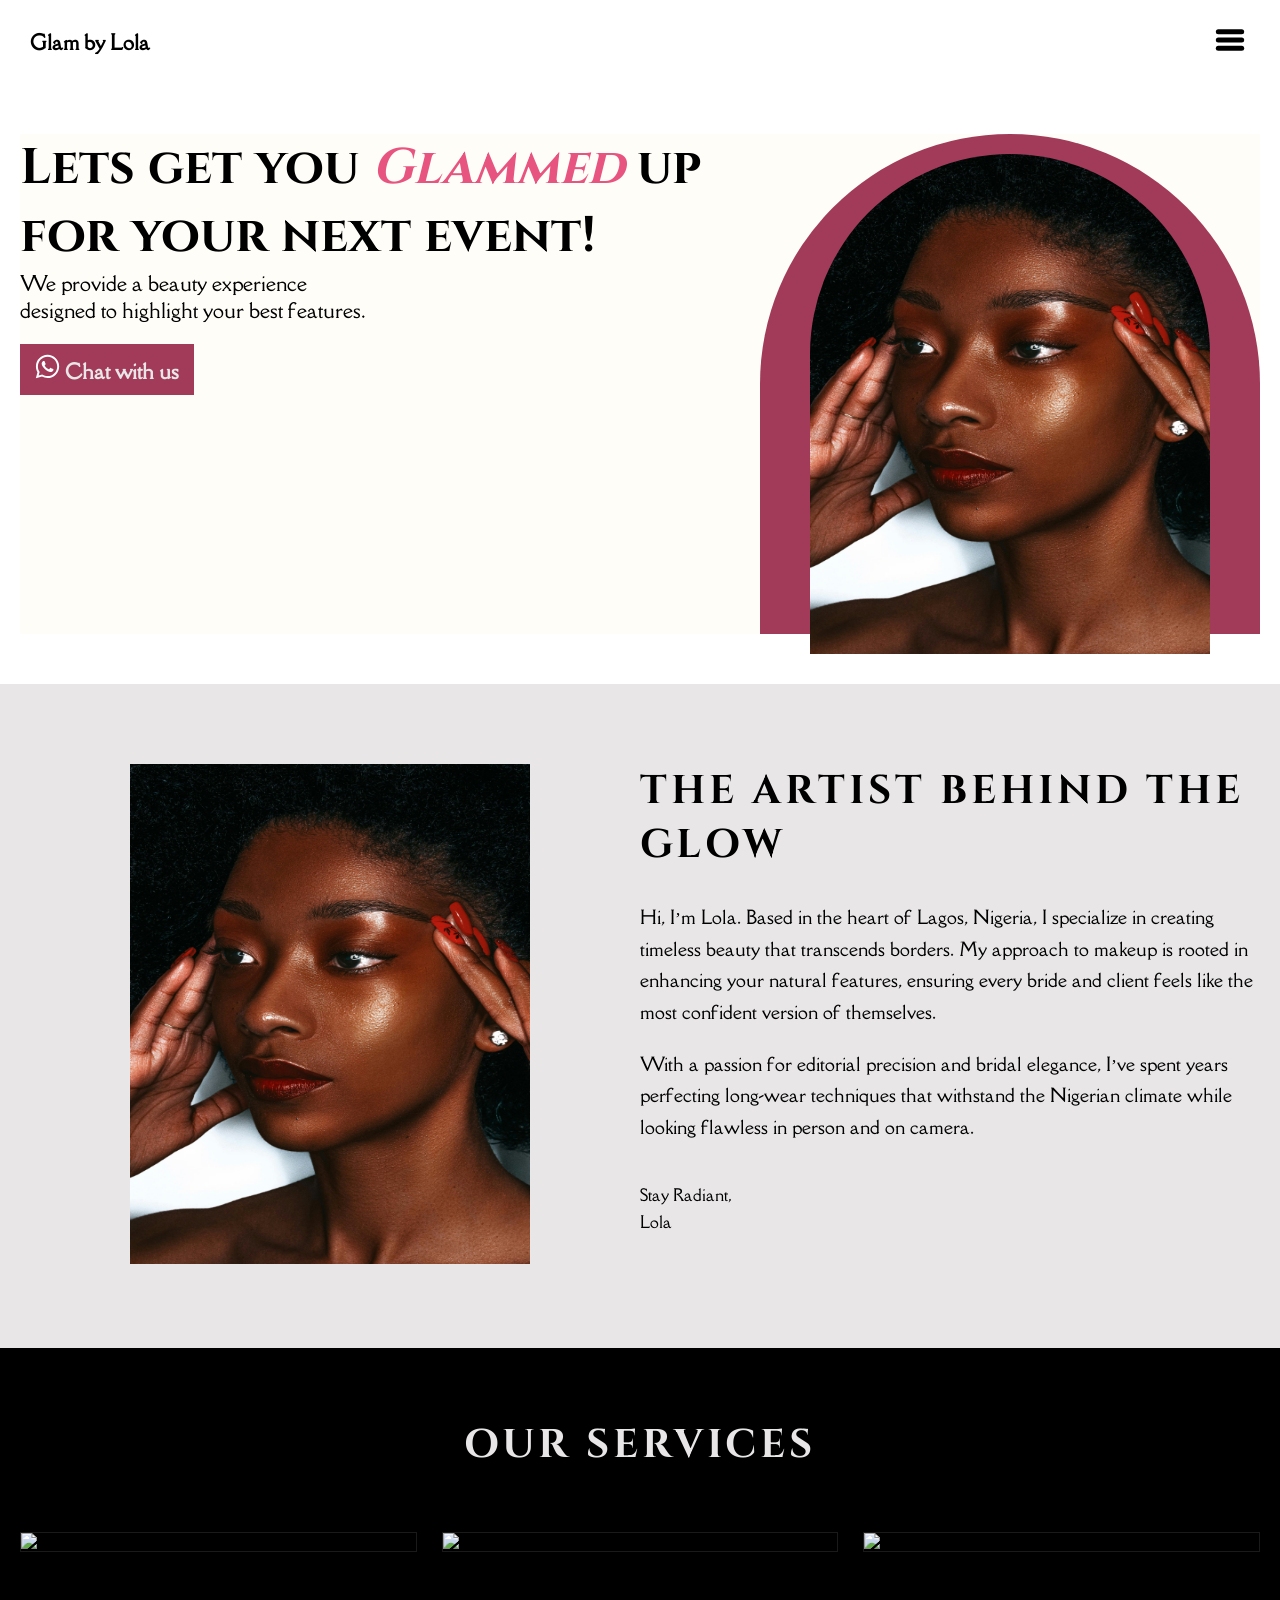
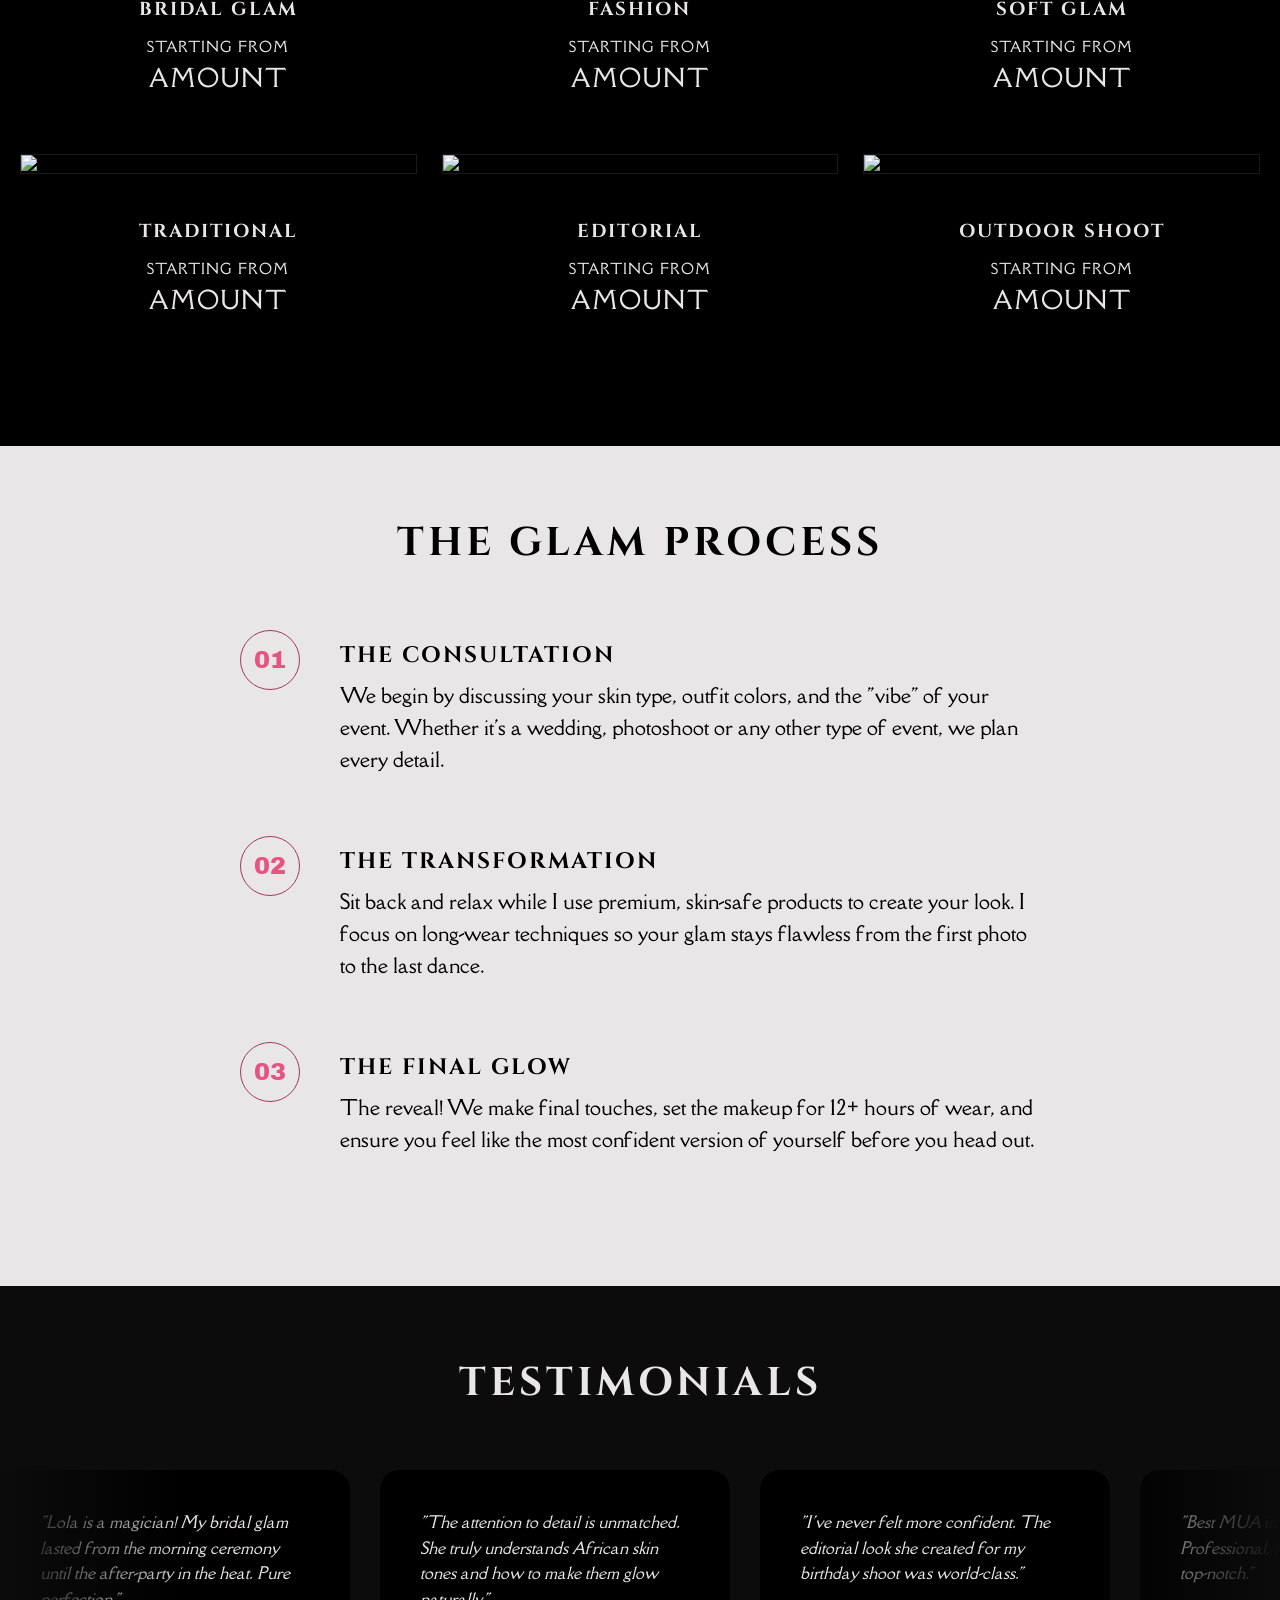
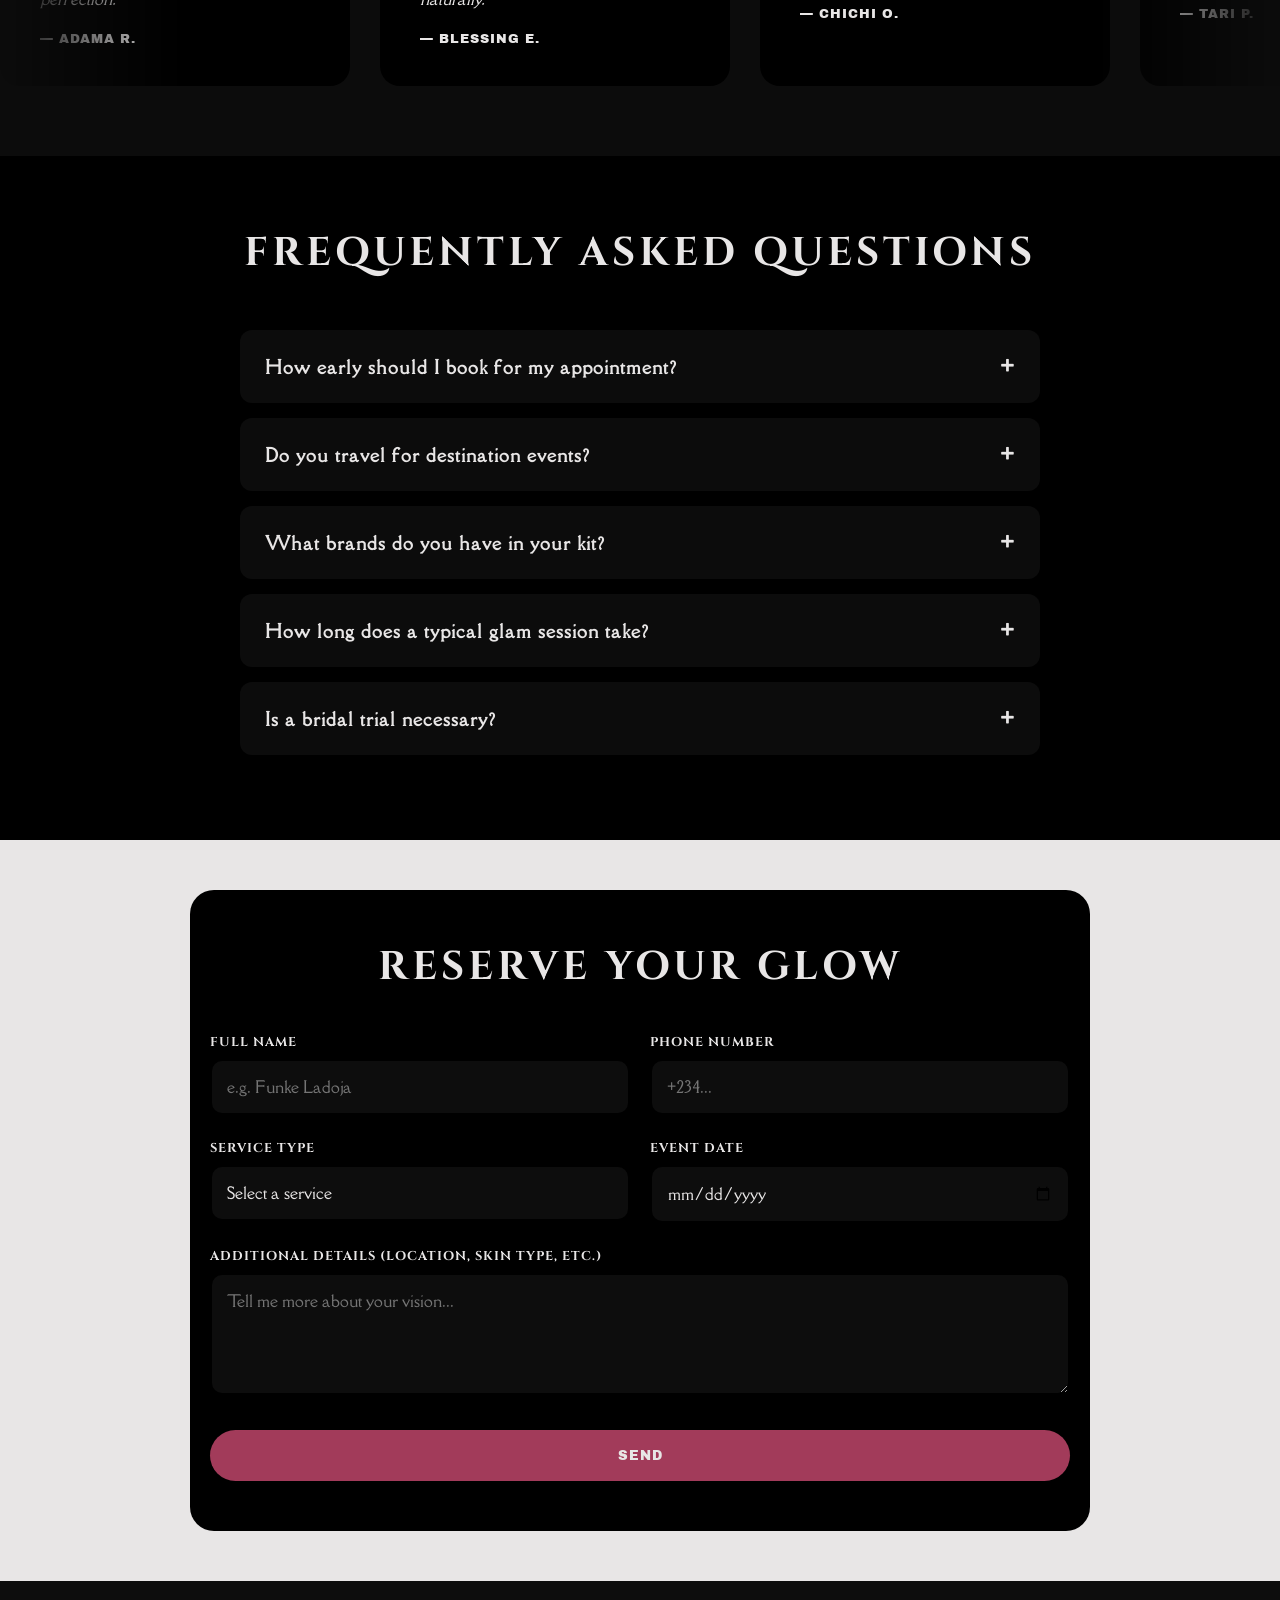
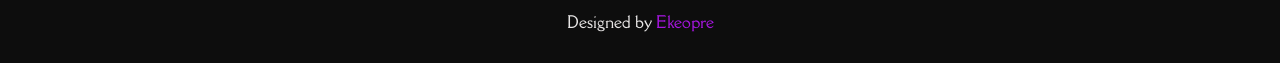
==== pages/index2.html @ ed4af482 "added testimonial section" ====
<!doctype html>
<html lang="en" id="page">
  <head>
    <meta charset="UTF-8" />
    <meta http-equiv="X-UA-Compatible" content="IE=edge" />
    <meta name="viewport" content="width=device-width, initial-scale=1.0" />
    <meta
      name="description"
      content="Expert bridal, editorial, and glam makeup by Glams by Lola. Based in Yenagoa, Bayelsa, and available for travel across Nigeria for weddings and events."
    />
    <meta name="keywords" content="make up artist" />
    <title>Glams by Lola | Professional Makeup Artist & Destination MUA</title>
    <meta property="og:type" content="website" />
    <meta property="og:url" content="https://glambylola.vercel.app/" />
    <meta property="og:title" content="Glam by Lola" />
    <meta property="og:description" content="Glam by Lola " />
    <meta
      property="og:image"
      content="https://glambylola.vercel.app/assets/img/tee-portrait.avif"
    />
    <meta property="twitter:card" content="summary_large_image" />
    <meta property="twitter:url" content="https://glambylola.vercel.app/" />
    <meta
      property="twitter:title"
      content="Glams by Lola | Professional Makeup Artist in based in Nigeria"
    />
    <meta
      property="twitter:description"
      content="Traveling makeup artist. Get the perfect glow for your big day with Glams by Lola."
    />
    <meta
      property="twitter:image"
      content="https://glambylola/assets/img/tee-portrait.avif"
    />

    <link rel="stylesheet" href="css/fonts.css" />
    <link rel="stylesheet" href="./../css/styles2.css" />
    <link
      rel="stylesheet"
      href="https://cdnjs.cloudflare.com/ajax/libs/font-awesome/5.15.4/css/all.min.css"
    />
    <link
      rel="stylesheet"
      href="https://cdnjs.cloudflare.com/ajax/libs/animate.css/4.1.1/animate.min.css"
    />

    <script src="./../js/loader.js"></script>
    <script src="https://unpkg.com/scrollreveal"></script>
  </head>
  <body id="body">
    <div class="body-container">
      <div
        id="loader-wrapper"
        role="dialog"
        aria-modal="true"
        aria-label="Loading Glam by Lola"
      >
        <div class="loader-content">
          <div
            class="deep-arch-loader"
            role="progressbar"
            aria-valuetext="Loading portfolio"
          ></div>
          <p class="loader-text">Glam by Lola</p>
        </div>
      </div>
      <header>
        <nav class="nav-bar" id="nav-bar" aria-label="Main Navigation">
          <div class="logo">
            <a class="logo-link" href="./index2.html" aria-label="Go to Homepage"
              >Glam by Lola</a
            >
          </div>

          <div class="menu-btn">
            <button
              class="open-menu-btn"
              id="open-menu-btn"
              aria-label="Open navigation menu"
              aria-expanded="false"
              aria-controls="mobile-nav"
            >
              <svg
                width="40px"
                height="40px"
                viewBox="0 0 24 24"
                fill="none"
                xmlns="http://www.w3.org/2000/svg"
              >
                <line
                  x1="5"
                  y1="7"
                  x2="19"
                  y2="7"
                  stroke="#000000"
                  stroke-width="3"
                  stroke-linecap="round"
                  stroke-linejoin="round"
                />
                <line
                  x1="5"
                  y1="12"
                  x2="19"
                  y2="12"
                  stroke="#000000"
                  stroke-width="3"
                  stroke-linecap="round"
                  stroke-linejoin="round"
                />
                <line
                  x1="5"
                  y1="17"
                  x2="19"
                  y2="17"
                  stroke="#000000"
                  stroke-width="3"
                  stroke-linecap="round"
                  stroke-linejoin="round"
                />
              </svg>
            </button>
          </div>
        </nav>
      </header>

      <div
        id="mobile-nav"
        role="dialog"
        aria-modal="true"
        aria-label="Mobile menu"
      >
        <nav class="nav">
          <button
            class="close-menu-btn"
            id="close-menu-btn"
            aria-controls="mobile-nav"
            aria-label="Close navigation menu"
          >
            <svg
              fill="#000000"
              height="40px"
              width="40px"
              version="1.1"
              id="Layer_1"
              xmlns="http://www.w3.org/2000/svg"
              xmlns:xlink="http://www.w3.org/1999/xlink"
              viewBox="0 0 371.23 371.23"
              xml:space="preserve"
            >
              <polygon
                points="371.23,21.213 350.018,0 185.615,164.402 21.213,0 0,21.213 164.402,185.615 0,350.018 21.213,371.23
	185.615,206.828 350.018,371.23 371.23,350.018 206.828,185.615 "
              />
            </svg>
          </button>
          <ul id="nav-items">
            <li>
              <a class="nav-link" href="../index.html">Home</a>
            </li>
            <li>
              <a class="nav-link" href="https://www.instagram.com/glam.by.lola"
                >Instagram</a
              >
            </li>
            <li>
              <a class="nav-link" href="https://wa.me/2347087172867"
                >Whatsapp</a
              >
            </li>
            <li>
              <a class="nav-link" href="mailto:Email@mail.com">Email Us</a>
            </li>
          </ul>
        </nav>
      </div>

      <main id="main-content">
        <section class="hero-section hero-container">
          <div class="hero-container__text">
            <h1 class="heading">
              Lets get you <span class="colored-text">Glammed</span> up
              <br class="show-br" />for your next event!
            </h1>
            <p class="sub-p">
              We provide a beauty experience<br />
              designed to highlight your best features.
            </p>

            <!-- <a class="book-btn" href="https://wa.me/2347031948284"> -->

            <a class="book-btn" href="https://wa.me/2347087172867">
              <svg
                fill="#fff"
                width="25px"
                height="25px"
                viewBox="0 0 32 32"
                version="1.1"
                xmlns="http://www.w3.org/2000/svg"
              >
                <title>whatsapp</title>
                <path
                  d="M26.576 5.363c-2.69-2.69-6.406-4.354-10.511-4.354-8.209 0-14.865 6.655-14.865 14.865 0 2.732 0.737 5.291 2.022 7.491l-0.038-0.070-2.109 7.702 7.879-2.067c2.051 1.139 4.498 1.809 7.102 1.809h0.006c8.209-0.003 14.862-6.659 14.862-14.868 0-4.103-1.662-7.817-4.349-10.507l0 0zM16.062 28.228h-0.005c-0 0-0.001 0-0.001 0-2.319 0-4.489-0.64-6.342-1.753l0.056 0.031-0.451-0.267-4.675 1.227 1.247-4.559-0.294-0.467c-1.185-1.862-1.889-4.131-1.889-6.565 0-6.822 5.531-12.353 12.353-12.353s12.353 5.531 12.353 12.353c0 6.822-5.53 12.353-12.353 12.353h-0zM22.838 18.977c-0.371-0.186-2.197-1.083-2.537-1.208-0.341-0.124-0.589-0.185-0.837 0.187-0.246 0.371-0.958 1.207-1.175 1.455-0.216 0.249-0.434 0.279-0.805 0.094-1.15-0.466-2.138-1.087-2.997-1.852l0.010 0.009c-0.799-0.74-1.484-1.587-2.037-2.521l-0.028-0.052c-0.216-0.371-0.023-0.572 0.162-0.757 0.167-0.166 0.372-0.434 0.557-0.65 0.146-0.179 0.271-0.384 0.366-0.604l0.006-0.017c0.043-0.087 0.068-0.188 0.068-0.296 0-0.131-0.037-0.253-0.101-0.357l0.002 0.003c-0.094-0.186-0.836-2.014-1.145-2.758-0.302-0.724-0.609-0.625-0.836-0.637-0.216-0.010-0.464-0.012-0.712-0.012-0.395 0.010-0.746 0.188-0.988 0.463l-0.001 0.002c-0.802 0.761-1.3 1.834-1.3 3.023 0 0.026 0 0.053 0.001 0.079l-0-0.004c0.131 1.467 0.681 2.784 1.527 3.857l-0.012-0.015c1.604 2.379 3.742 4.282 6.251 5.564l0.094 0.043c0.548 0.248 1.25 0.513 1.968 0.74l0.149 0.041c0.442 0.14 0.951 0.221 1.479 0.221 0.303 0 0.601-0.027 0.889-0.078l-0.031 0.004c1.069-0.223 1.956-0.868 2.497-1.749l0.009-0.017c0.165-0.366 0.261-0.793 0.261-1.242 0-0.185-0.016-0.366-0.047-0.542l0.003 0.019c-0.092-0.155-0.34-0.247-0.712-0.434z"
                ></path>
              </svg>
              Chat with us
            </a>
          </div>

          <div class="profile-frame downward-d">
            <img
              src="./../assets/img/tee-portrait.avif"
              alt="Glams by Lola professional portrait"
            />
            <span class="sr-only"
              >Photo by
              <a
                href="https://unsplash.com/@reecevandermerwe?utm_source=unsplash&utm_medium=referral&utm_content=creditCopyText"
                >Reece van der Merwe</a
              >
              on
              <a
                href="https://unsplash.com/photos/a-woman-with-a-red-manicure-on-her-nails-F_JclIZa4D8?utm_source=unsplash&utm_medium=referral&utm_content=creditCopyText"
                >Unsplash</a
              ></span
            >
          </div>
        </section>
        <section
          class="about-section"
          id="about"
        >
          <div class="container about-flex">
            <div class="about-image-container headline">
              <picture class="about-arch">
                <img
                  src="./../assets/img/tee-portrait.avif"
                  alt="Lola, the lead makeup artist, applying finishing touches to a bridal look"
                />
              </picture>
            </div>
            <div class="about-text">
              <h2 id="about-heading" class="section-title headline">
                The Artist Behind the Glow
              </h2>
              <p class="about-bio tagline">
                Hi, I’m Lola. Based in the heart of
                <strong>Lagos, Nigeria</strong>, I specialize in creating
                timeless beauty that transcends borders. My approach to makeup
                is rooted in enhancing your natural features, ensuring every
                bride and client feels like the most confident version of
                themselves.
              </p>
              <p class="about-bio tagline">
                With a passion for editorial precision and bridal elegance, I’ve
                spent years perfecting long-wear techniques that withstand the
                Nigerian climate while looking flawless in person and on camera.
              </p>
              <div class="about-signature tagline">
                <p>Stay Radiant,</p>
                <span class="signature-name">Lola</span>
              </div>
            </div>
          </div>
        </section>
        <section class="services-section" id="services">
          <div class="services-header">
            <h2 class="section-title white-text headline">Our Services</h2>
          </div>

           <div class="staggered-grid">
            <article class="grid-item tagline">
              <div class="deep-arch-frame">
                <img
                  src=" https://placehold.co/300x300?text=Photo "
                  alt="Bridal makeup transformation"
                />
              </div>
              <div class="service-details">
                <h3 class="category">Bridal Glam</h3>
                <p class="price">Starting from <span>Amount</span></p>
              </div>
            </article>

            <article class="grid-item tagline">
              <div class="deep-arch-frame">
                <img
                  src=" https://placehold.co/300x300?text=Photo"
                  alt="Editorial eye makeup"
                />
              </div>
              <div class="service-details">
                <h3 class="category">Traditional</h3>
                <p class="price">Starting from <span>Amount</span></p>
              </div>
            </article>

            <article class="grid-item tagline">
              <div class="deep-arch-frame">
                <img
                  src=" https://placehold.co/300x300?text=Photo"
                  alt="Traditional wedding makeup"
                />
              </div>
              <div class="service-details">
                <h3 class="category">Fashion</h3>
                <p class="price">Starting from <span>Amount</span></p>
              </div>
            </article>

            <article class="grid-item tagline">
              <div class="deep-arch-frame">
                <img
                  src=" https://placehold.co/300x300?text=Photo"
                  alt="Soft glam look"
                />
              </div>
              <div class="service-details">
                <h3 class="category">Editorial</h3>
                <p class="price">Starting from <span>Amount</span></p>
              </div>
            </article >

            <article class="grid-item tagline">
              <div class="deep-arch-frame">
                <img
                  src="https://placehold.co/300x300?text=Photo"
                  alt="Bold lip editorial"
                />
              </div>
              <div class="service-details">
                <h3 class="category">Soft glam</h3>
                <p class="price">Starting from <span>Amount</span></p>
              </div>
            </article >

            <article class="grid-item tagline">
              <div class="deep-arch-frame">
                <img
                  src=" https://placehold.co/300x300?text=Photo"
                  alt="Yenagoa outdoor shoot"
                />
              </div>

              <div class="service-details">
                <h3 class="category">Outdoor shoot</h3>
                <p class="price">Starting from <span>Amount</span></p>
              </div>
            </article >

          </div>
        </section>
        <section
          class="how-it-works"
          id="process"
        >
          <div class="container">
            <h2 id="process-title" class="section-title headline reveal-item">
              The Glam Process
            </h2>

            <ol class="process-list">
              <li class="process-item reveal-item">
                <div class="step-number tagline" aria-hidden="true">01</div>
                <article class="step-content tagline">
                  <h3>The Consultation</h3>
                  <p>
                    We begin by discussing your skin type, outfit colors, and
                    the "vibe" of your event. Whether it's a wedding, photoshoot
                    or any other type of event, we plan every detail.
                  </p>
                </article>
              </li>

              <li class="process-item reveal-item">
                <div class="step-number tagline" aria-hidden="true">02</div>
                <article class="step-content tagline">
                  <h3>The Transformation</h3>
                  <p>
                    Sit back and relax while I use premium, skin-safe products
                    to create your look. I focus on long-wear techniques so your
                    glam stays flawless from the first photo to the last dance.
                  </p>
                </article>
              </li>

              <li class="process-item reveal-item">
                <div class="step-number tagline" aria-hidden="true">03</div>
                <article class="step-content tagline">
                  <h3>The Final Glow</h3>
                  <p>
                    The reveal! We make final touches, set the makeup for 12+
                    hours of wear, and ensure you feel like the most confident
                    version of yourself before you head out.
                  </p>
                </article>
              </li>
            </ol>
          </div>
        </section>
        <section class="testimonials" aria-labelledby="testimonial-heading">
          <div class="container">
            <h2 id="testimonial-heading" class="section-title white-text headline ">
             Testimonials
            </h2>
          </div>

          <div class="testimonial-wrapper tagline" aria-live="polite">
            <div class="testimonial-track">
              <figure class="testimonial-card">
                <blockquote>
                  "Lola is a magician! My bridal glam lasted from the morning
                  ceremony until the after-party in the heat. Pure perfection."
                </blockquote>
                <figcaption>— Adama R.</figcaption>
              </figure>

              <figure class="testimonial-card">
                <blockquote>
                  "The attention to detail is unmatched. She truly understands
                  African skin tones and how to make them glow naturally."
                </blockquote>
                <figcaption>— Blessing E.</figcaption>
              </figure>

              <figure class="testimonial-card">
                <blockquote>
                  "I've never felt more confident. The editorial look she
                  created for my birthday shoot was world-class."
                </blockquote>
                <figcaption>— Chichi O.</figcaption>
              </figure>

              <figure class="testimonial-card">
                <blockquote>
                  "Best MUA in Lagos, hands down. Professional, punctual, and
                  her kit is top-notch."
                </blockquote>
                <figcaption>— Tari P.</figcaption>
              </figure>

              <figure class="testimonial-card" aria-hidden="true">
                <blockquote>
                  "Lola is a magician! My bridal glam lasted from the morning
                  ceremony until the after-party in the heat. Pure perfection."
                </blockquote>
                <figcaption>— Adama R.</figcaption>
              </figure>
              <figure class="testimonial-card" aria-hidden="true">
                <blockquote>
                  "The attention to detail is unmatched. She truly understands
                  African skin tones and how to make them glow naturally."
                </blockquote>
                <figcaption>— Blessing E.</figcaption>
              </figure>
              <figure class="testimonial-card" aria-hidden="true">
                <blockquote>
                  "I've never felt more confident. The editorial look she
                  created for my birthday shoot was world-class."
                </blockquote>
                <figcaption>— Chichi O.</figcaption>
              </figure>
              <figure class="testimonial-card" aria-hidden="true">
                <blockquote>
                  "Best MUA in Lagos, hands down. Professional, punctual, and
                  her kit is top-notch."
                </blockquote>
                <figcaption>— Tari P.</figcaption>
              </figure>
            </div>
          </div>
        </section>
<section class="faq-section" id="faq">
          <div class="container">
            <h2 id="faq-title" class="section-title white-text headline ">

             Frequently asked questions

            </h2>

            <div class="faq-grid">
              <details class="faq-item tagline ">
                <summary>
                  How early should I book for my appointment?
                  <span class="icon"></span>
                </summary>
                <div class="faq-content">
                  <p>
                    I recommend booking 3 to 6 months in advance, especially for
                    peak "ember" month dates, to ensure my availability for your
                    big day.
                  </p>
                </div>
              </details>

              <details class="faq-item tagline ">
                <summary>
                  Do you travel for destination events?
                  <span class="icon"></span>
                </summary>
                <div class="faq-content">
                  <p>
                    Absolutely! I am available for travel across Nigeria and
                    internationally. Travel and accommodation fees are
                    calculated based on the location.
                  </p>
                </div>
              </details>

              <details class="faq-item tagline ">
                <summary>
                  What brands do you have in your kit?
                  <span class="icon"></span>
                </summary>
                <div class="faq-content">
                  <p>
                    I use premium, professional-grade products including MAC,
                    Fenty Beauty, Juvia’s Place, and Huda Beauty to ensure a
                    flawless, long-lasting finish.
                  </p>
                </div>
              </details>

              <details class="faq-item tagline ">
                <summary>
                  How long does a typical glam session take?
                  <span class="icon"></span>
                </summary>
                <div class="faq-content">
                  <p>
                    A standard event glam takes about 60–90 minutes. For bridal
                    transformations, I allocate 2 to 2.5 hours to ensure
                    perfection.
                  </p>
                </div>
              </details>

              <details class="faq-item tagline ">
                <summary>
                  Is a bridal trial necessary? <span class="icon"></span>
                </summary>
                <div class="faq-content">
                  <p>
                    While not mandatory, it is highly recommended! It allows us
                    to test the look, skin compatibility, and timing before the
                    actual wedding day.
                  </p>
                </div>
              </details>
            </div>
          </div>
        </section>
<section class="booking-section" id="booking">
    <div class="container">
        <div class="booking-container reveal-item">
            <div class="booking-text">
                <h2 id="booking-title" class="section-title headline">Reserve Your Glow</h2>
            </div>

            <form action="#" method="POST" class="glam-form tagline">
                <div class="form-row">
                    <div class="form-group">
                        <label for="full-name">Full Name</label>
                        <input type="text" id="full-name" name="name" placeholder="e.g. Funke Ladoja" required>
                    </div>
                    <div class="form-group">
                        <label for="phone">Phone Number</label>
                        <input type="tel" id="phone" name="phone" placeholder="+234..." required>
                    </div>
                </div>

                <div class="form-row">
                    <div class="form-group">
                        <label for="service">Service Type</label>
                        <select id="service" name="service" required>
                            <option value="" disabled selected>Select a service</option>
                            <option value="bridal">Bridal Glam</option>
                            <option value="soft-glam">Soft Glam</option>
                            <option value="editorial">Editorial / Shoot</option>
                            <option value="owambe">Owambe / Party Guest</option>
                        </select>
                    </div>
                    <div class="form-group">
                        <label for="date">Event Date</label>
                        <input type="date" id="date" name="date" required>
                    </div>
                </div>

                <div class="form-group">
                    <label for="message">Additional Details (Location, Skin Type, etc.)</label>
                    <textarea id="message" name="message" rows="4" placeholder="Tell me more about your vision..."></textarea>
                </div>

                <button type="submit" class="submit-btn">Send</button>
            </form>
        </div>
    </div>
</section>

      </main>

      <footer>
        <p>
          Designed by
          <a
            href="https://wa.me/2348120772330"
            aria-label="Chat or call the web developer on whatsapp"
            >Ekeopre</a
          >
        </p>
      </footer>
    </div>
    <script>
      // Force the page to scroll to the top on every refresh/load
window.onbeforeunload = function () {
    window.scrollTo(0, 0);
};

if ('scrollRestoration' in history) {
    history.scrollRestoration = 'manual';
}
    </script>
    <script src="./../js/navigation.js"></script>
    <script src="./../js/scrollReveal.js"></script>
  </body>
</html>
---- css/styles2.css ----
/* ==========================================
   1. GLOBAL STYLES & VARIABLES
   ========================================== */
* {
  margin: 0;
  padding: 0;
  box-sizing: border-box;
}

:root {
  --extralarge-font-size: 50px;
  --large-font-size: 40px;
  --semi-large-font-size: 36px;
  --medium-font-size: 20px;
  --semi-medium-font-size: 18px;
  --normal-font-size: 16px;

  --white: #e8e6e6;
  --off-white: #fffdf7;
  --black: #000000;
  --alt-black: #0c0c0c;
  --pink: #e75480;
  --pink-darker: color-mix(
    in srgb,
    var(--pink),
    black 30%
  ); /* Mix with 20% black */
}
/* della-respira-regular - latin */
@font-face {
  font-display: swap; /* Check https://developer.mozilla.org/en-US/docs/Web/CSS/@font-face/font-display for other options. */
  font-family: 'Della Respira';
  font-style: normal;
  font-weight: 400;
  src: url('../assets/fonts/della-respira-v24-latin-regular.woff2') format('woff2'); /* Chrome 36+, Opera 23+, Firefox 39+, Safari 12+, iOS 10+ */
}


/* archivo-black-regular - latin */
@font-face {
  font-display: swap; /* Check https://developer.mozilla.org/en-US/docs/Web/CSS/@font-face/font-display for other options. */
  font-family: 'Archivo Black';
  font-style: normal;
  font-weight: 400;

  src: url('../assets/fonts/archivo-black-v23-latin-regular.woff2') format('woff2'); /* Chrome 36+, Opera 23+, Firefox 39+, Safari 12+, iOS 10+ */
}


/* cinzel-regular - latin */
@font-face {
  font-display: swap; /* Check https://developer.mozilla.org/en-US/docs/Web/CSS/@font-face/font-display for other options. */
  font-family: 'Cinzel';
  font-style: normal;
  font-weight: 400;
  src: url('../assets/fonts/cinzel-v26-latin/cinzel-v26-latin-regular.woff2') format('woff2'); /* Chrome 36+, Opera 23+, Firefox 39+, Safari 12+, iOS 10+ */
}

/* cinzel-700 - latin */
@font-face {
  font-display: swap; /* Check https://developer.mozilla.org/en-US/docs/Web/CSS/@font-face/font-display for other options. */
  font-family: 'Cinzel';
  font-style: normal;
  font-weight: 700;
  src: url('../assets/fonts/cinzel-v26-latin/cinzel-v26-latin-700.woff2') format('woff2'); /* Chrome 36+, Opera 23+, Firefox 39+, Safari 12+, iOS 10+ */
}




html {
  scroll-behavior: smooth;
}

html,
body {
  width: 100%;
  min-height: 100vh;
  overflow-x: hidden;
}

body {
  display: flex;
  flex-direction: column;
}

header {
  width: 100%;
  z-index: 10;
}



a {
  text-decoration: none;
  font-family: "Della Respira", serif;
}

ul {
  list-style: none;
}

.white-text {
  color: var(--white);
}

button {
  background-color: transparent;
  border: none;
}

.sr-only {
  position: absolute;
  width: 1px;
  height: 1px;
  padding: 0;
  margin: -1px;
  overflow: hidden;
  clip: rect(0, 0, 0, 0);
  border: 0;
  visibility: hidden;
}

footer {
  position: sticky;
  top: 100vh;
}

/* ==========================================
   2. NAVIGATION
   ========================================== */
.nav-bar {
  display: flex;
  justify-content: space-between;
  align-items: center;
  padding: 20px 30px;
}

.nav-bar .logo a {
  font-size: 20px;
  font-weight: 700;
  font-family: "Della Respira", serif;
  color: var(--black);
}

#mobile-nav {
  width: 100%;
  height: 100%;
  z-index: 20;
  background-color:var(--white);
  position: fixed; /* Changed to fixed to cover screen */
  top: 0;
  display: none;
}

.nav close-menu-btn {
  position: absolute;
  right: 0;
  top: 1%;
}

#nav-items {
  display: flex;
  flex-direction: column;
  margin-top: 5%;
}

#nav-items a {
  padding: 10px 0 0 10px;
  color: rgb(36, 35, 35);
  font-size: 72px;
  text-transform: uppercase;
  font-family: "Archivo Black", sans-serif;
  transition: all 0.4s ease;
}

#nav-items a:hover {
  color: var(--pink-darker);
}

.close-menu-btn {
  position: absolute;
  cursor: pointer;
  top: 50px;
  right: 20px;
}

.fa-times {
  color: #ffffff;
  font-size: var(--large-font-size);
}

.open-menu-btn {
  background: none;
  border: none;
  cursor: pointer;
  z-index: 12;
}

/* ==========================================
   3. CONTENT & FOOTER
   ========================================== */
#loader-wrapper {
  position: fixed;
  top: 0;
  left: 0;
  width: 100%;
  height: 100%;
  background: linear-gradient(135deg, #000000 75%, #160d14 100%);
  display: flex;
  justify-content: center;
  align-items: center;
  z-index: 9999; /* Stays above everything */
  transition:
    opacity 0.5s ease,
    visibility 0.5s ease;
}

/* The Downward D Arch as a Loader */
.deep-arch-loader {
  width: 100px;
  height: 150px;
  border: 3px solid var(--pink);
  border-radius: 30px 30px 0 0; /* The deep arch you requested */
  animation: pulse 2.5s infinite ease-in-out;
}

.loader-text {
  font-size: var(--medium-font-size);
  margin-top: 20px;
  font-family: "Cinzel", serif;
  font-weight: 700;
  color: var(--white);
  letter-spacing: 5px;
  text-transform: uppercase;
  text-align: center;
}

@keyframes pulse {
  0% {
    transform: scale(0.9);
    opacity: 0.5;
  }
  50% {
    transform: scale(1);
    opacity: 1;
    border-color: #ffffff;
  }
  100% {
    transform: scale(0.9);
    opacity: 0.5;
  }
}

/* Class to hide the loader */
.loader-hidden {
  opacity: 0;
  visibility: hidden;
}

/* This removes the focus outline from the main content
   so it doesn't show up after the loader disappears */
#main-content:focus {
  outline: none;
}

/* Optional: If you want to be extra safe,
   ensure the loader-wrapper is completely removed from view */
#loader-wrapper.loader-hidden {
  opacity: 0;
  visibility: hidden;
  pointer-events: none; /* This ensures you can't click it accidentally */
}

/* hero section Styling */

.hero-container {
  display: flex;
  flex-wrap: wrap;
  background: var(--off-white);
  margin: 50px 20px;
  justify-content: space-between;
  opacity: 0;
  transform: translateY(20px); /* Optional: slides up slightly */
  transition:
    opacity 1.2s ease-out,
    transform 1.2s ease-out;
  will-change: opacity, transform;
}

/* 1. Set the initial state */

/* 2. The state triggered by JavaScript */
.hero-container.hero-visible {
  opacity: 1;
  transform: translateY(0);
}

h1 {
  /* font-family: "Della Respira", serif; */

  font-family: "Cinzel", serif;
  font-family: 700;
}

.colored-text {
  color: var(--pink);
  font-style: italic;
}

p.sub-p {
  margin-bottom: 20px;
  font-family: "Della Respira", serif;
}

a.book-btn {
  color: var(--white);
  font-weight: 700;
  display: flex;
  align-items: center;
  display: inline-block;
  padding: 10px 15px;
  background: var(--pink-darker);
}

a.book-btn:hover {
  background: var(--pink);
}
/* Ensure the main content doesn't show a ring when focused */
#main-content:focus {
  outline: none;
}

.profile-frame {
  width: 500px;
  height: 500px;
  background-color: var(--pink-darker);
  /* Flat top, rounded bottom semicircle */
  border-radius: 300px 300px 0 0;
  /* Optional: centering on page */
  display: flex;
  flex-direction: column;
  align-items: center;
}

.profile-frame img {
  width: 400px;
  margin-top: 20px;
  height: 500px;
  border-radius: 200px 200px 0 0;
}

/* About section styles */
.about-section {
  padding: 80px 20px;
  background-color: var(--white);
  overflow: hidden;
}

.about-flex {
  display: flex;
  justify-content: space-between;
  flex-wrap: wrap;
}

  .about-text p,
  .signature-name {
    text-align: left;
  }

.about-arch img {
  width: 400px;
  height: 500px;
}

.about-text {
  flex: 1;
}

.about-text .section-title {
  text-align: left;
  margin-bottom: 30px;
}

.about-bio {
  font-family: "Della Respira", serif;
  line-height: 1.8;
  margin-bottom: 20px;
  font-size: 1.1rem;
}

.about-bio strong {
  font-weight: normal;
}

.about-signature {
  margin-top: 40px;
  font-family: "Della Respira", serif;
}

.signature-name {
  display: block;
  margin-top: 5px;
}

/* The Deep Arch for About Image */
.about-image-container {
  flex: 1;
  display: flex;
  justify-content: center;
}

/* Responsive Mobile Layout */
@media (max-width: 968px) {
  .about-flex {
    text-align: center;
    gap: 40px;
  }

  .about-text .section-title {
    text-align: center;
  }
}



.section-title {
  font-family: "Cinzel", serif;
  font-size: var(--large-font-size);
  text-align: center;
  text-transform: uppercase;
  letter-spacing: 4px;
}

.section-subtitle {
  font-family: "Della Respira", serif;
  text-align: center;
  color: var(--pink); /* Glam Pink */
  margin-top: 10px;
}

/* The Staggered Grid Logic */
.staggered-grid {
  column-count: 3; /* 3 columns on desktop */
  column-gap: 25px;
  width: 100%;
}

.grid-item {
  break-inside: avoid; /* Prevents images from splitting across columns */
  margin-bottom: 30px;
  display: flex;
  flex-direction: column;
  align-items: center;
}

/* Your Deep Arch applied to the grid */
.deep-arch-frame {
  width: 100%;
  overflow: hidden;
  border: 1px solid rgba(255, 255, 255, 0.1);
  transition: transform 0.5s ease;
}

.deep-arch-frame img {
  width: 100%;
  display: block;
  object-fit: cover;
  filter: grayscale(20%);
  transition:
    filter 0.5s ease,
    transform 0.5s ease;
}

.deep-arch-frame:hover img {
  filter: grayscale(0%);
  transform: scale(1.05);
}

.category {
  margin-top: 15px;
  font-family: "Della Respira", serif;
  font-weight: 900;
  text-transform: uppercase;
  color: var(--white);
  letter-spacing: 1px;
}

/* Responsive Grid */
@media screen and (max-width: 900px) {
  .staggered-grid {
    column-count: 2;
  }
}

@media screen and (max-width: 600px) {
  .staggered-grid {
    column-count: 1;
  }
}
/* services section Styling */
/* services section Styling */

.services-section {
  padding: 70px 20px;
  background: var(--black);
}

.services-header {
  text-align: center;
  margin-bottom: 60px;
}


.services-grid {
  display: grid;
  grid-template-columns: repeat(auto-fit, minmax(300px, 1fr));
  gap: 40px;
  margin-top: 60px;
}


.service-details {
  padding: 30px;
  text-align: center;
  color: var(--white);
}

.service-details h3 {
  font-family: "Cinzel", serif;
  color: var(--text-main);
  text-transform: uppercase;
  letter-spacing: 2px;
  margin-bottom: 15px;
}

.service-desc {
  font-family: "Della Respira", serif;
  line-height: 1.6;
  margin-bottom: 25px;
  min-height: 80px; /* Keeps card heights consistent */
}

.price {
  /* font-family: "Archivo Black", sans-serif; */
  font-family: "Della Respira", serif;
  font-size: 0.9rem;
  text-transform: uppercase;
  letter-spacing: 1px;
}

.price span {
  display: block;
  font-size: 1.5rem;
  margin-top: 5px;
}
.how-it-works {
  padding: 70px 20px;
  background: var(--white);
}

.process-list {
  list-style: none;
  margin-top: 60px;
  position: relative;
  max-width: 800px;
  margin-left: auto;
  margin-right: auto;
}

/* Vertical line connecting the steps */
.process-list::before {
  content: "";
  position: absolute;
  left: 30px;
  top: 0;
  width: 1px;
  height: 100%;
}

.process-item {
  display: flex;
  margin-bottom: 60px;
  position: relative;
}

.step-number {
  font-family: "Archivo Black", sans-serif;
  color: var(--pink);
  font-size: 1.5rem;
  width: 60px;
  height: 60px;
  display: flex;
  align-items: center;
  justify-content: center;
  border: 1px solid var(--pink-darker);
  border-radius: 50%;
  z-index: 2;
  flex-shrink: 0;
}

.step-content {
  margin-left: 40px;
  padding-top: 10px;
}

.step-content h3 {
  font-family: "Cinzel", serif;
  color: var(--text-main);
  font-size: 1.4rem;
  margin-bottom: 10px;
  text-transform: uppercase;
  letter-spacing: 2px;
}

.step-content p {
  font-family: "Della Respira", serif;
  line-height: 1.6;
}

/* Responsive adjustments */
@media screen and (max-width: 600px) {
  .process-list::before {
    left: 20px;
  }
  .step-number {
    width: 40px;
    height: 40px;
    font-size: 1rem;
  }
  .step-content {
    margin-left: 20px;
  }
}
/**/
/* FAQ section styles */

.faq-section {
    padding: 70px 20px;
    background:var(--black);
}

.faq-grid {
    max-width: 800px;
    margin: 50px auto 0;
}

.faq-item {
    background: var(--alt-black);
    color: var(--white);
    margin-bottom: 15px;
    border-radius: 12px;
    transition: all 1s ease;
    overflow: hidden;
}

.faq-item[open] {
    border-color: var(--pink);
    background:var(--black);
}

summary {
    list-style: none; /* Hides default arrow */
    padding: 20px 25px;
    font-family: 'Della Respira', serif;
    color: var(--white);
    cursor: pointer;
    display: flex;
    justify-content: space-between;
    align-items: center;
    font-size: 1.1rem;
    font-weight: 800;
    letter-spacing: 1px;
}

/* Hide default arrow for Chrome/Safari */
summary::-webkit-details-marker {
    display: none;
}

summary .icon::before {
    content: '+';
    font-size: 1.5rem;
    transition: transform 0.7s ease;
}

.faq-item[open] summary .icon::before {
    content: '−';
    transform: rotate(180deg);
}

.faq-content {
    padding: 0 25px 25px;
    font-family: 'Della Respira', serif;
    color: var(--white);
    line-height: 1.6;
    animation: slideDown 1s ease-out;
}

.faq-content p {
  font-size: var(--semi-medium-font-size)
}

@keyframes slideDown {
    from { opacity: 0; transform: translateY(-10px); }
    to { opacity: 1; transform: translateY(0); }
}

 /* booking section styles */

.booking-section {
    padding: 50px 20px;
    background: var(--white);
}

.booking-container {
    max-width: 900px;
    margin: 0 auto;
    background: var(--black);
    color: var(--white);
    padding: 50px 20px;
    border-radius: 24px;
}

.booking-text {
    text-align: center;
    margin-bottom: 40px;
}

.glam-form {
    display: flex;
    flex-direction: column;
    gap: 25px;
}


.form-row {
    display: flex;
    gap: 20px;
}

.form-group {
    flex: 1;
    display: flex;
    flex-direction: column;
    gap: 8px;
}

.form-group label {
    font-family: 'Cinzel', serif;
    font-weight: 700;
    color: var(--white);
    font-size: 0.8rem;
    text-transform: uppercase;
    letter-spacing: 1px;
}

.form-group input,
.form-group select,
.form-group textarea {
    width: 100%;
    padding: 15px;
    background: rgba(255, 255, 255, 0.05);
    border: 2px solid var(--black);
    border-radius: 12px;
    color: var(--white);
    font-family: 'Della Respira', serif;
    font-size: 1rem;
    transition: all 0.3s ease;
}

.form-group input:focus,
.form-group select:focus,
.form-group textarea:focus {
    outline: none;
    border: 2px solid var(--pink-darker);
    background: rgba(255, 255, 255, 0.08);
}

/* Styled Select Arrow */
select {
    appearance: none;
    background-image: url("data:image/svg+xml,%3Csvg xmlns='http://www.w3.org/2000/svg' width='12' height='12' fill='%23C5B358' viewBox='0 0 16 16'%3E%3Cpath d='M7.247 11.14 2.451 5.658C1.885 5.013 2.345 4 3.204 4h9.592a1 1 0 0 1 .753 1.659l-4.796 5.48a1 1 0 0 1-1.506 0z'/%3E%3C/svg%3E");
    background-repeat: no-repeat;
    background-position: calc(100% - 20px) center;
}

.submit-btn {
    margin-top: 10px;
    padding: 18px;
    background: var(--pink-darker);
    color: var(--white);
    border: none;
    border-radius: 50px;
    font-family: 'Archivo Black', sans-serif;
    text-transform: uppercase;
    cursor: pointer;
    transition: all 0.3s ease;
    letter-spacing: 1px;
}

.submit-btn:hover {
    transform: translateY(-3px);
    box-shadow: 0 10px 25px hsla(var(--brand-h), var(--brand-s), 72%, 0.3);
}

/* Mobile Responsiveness */
@media (max-width: 768px) {
    .form-row { flex-direction: column; }
    .booking-container { padding: 30px 20px; }
}



.testimonials {
    padding: 70px 0;
    background: var(--alt-black);
    overflow: hidden; /* Hide the cards as they exit the screen */
}

.testimonial-wrapper {
    margin-top: 60px;
    display: flex;
    mask-image: linear-gradient(to right, transparent, black 15%, black 85%, transparent);
    -webkit-mask-image: linear-gradient(to right, transparent, black 15%, black 85%, transparent);
}

.testimonial-track {
    display: flex;
    gap: 30px;
    width: max-content;
    animation: scroll 40s linear infinite;
}

/* Pause animation when user interacts */
.testimonial-track:hover {
    animation-play-state: paused;
}

@keyframes scroll {
    0% { transform: translateX(0); }
    100% { transform: translateX(calc(-50% - 15px)); } /* Moves halfway through the track */
}

.testimonial-card {
    background: var(--black);
    padding: 40px;
    border-radius: 20px;
    width: 350px;
    flex-shrink: 0;
    transition: border-color 0.3s ease;
}

.testimonial-card:hover {
    border-color: var(--primary-glam);
}

.testimonial-card blockquote {
    font-family: 'Della Respira', serif;
    color: var(--white);
    font-style: italic;
    line-height: 1.6;
    margin-bottom: 20px;
    font-size: 1rem;
}

.testimonial-card figcaption {
    font-family: 'Archivo Black', sans-serif;
    color: var(--white);
    text-transform: uppercase;
    font-size: 0.8rem;
    letter-spacing: 1px;
}

/* For users who prefer reduced motion */
@media (prefers-reduced-motion: reduce) {
    .testimonial-track {
        animation: none;
        flex-wrap: wrap;
        justify-content: center;
    }
}




 /* footer styles */

footer {
  background: #0d0d0d;
  padding: 20px 0;
}

footer p {
  text-align: center;
  font-family: "Della Respira", serif;
  color: var(--white);
  padding: 10px 0;
}

footer p a {
  color: rgb(166, 22, 223);
}

/* ==========================================
   4. MEDIA QUERIES (Overrides only)
   ========================================== */

@media screen and (max-width: 1900px) {
  #nav-items {
    margin-top: 5%;
  }
  #nav-items a:hover {
    color: var(--pink);
  }

  h1 {
    font-size: var(--extralarge-font-size);
  }

  p.sub-p {
    font-size: var(--medium-font-size);
  }

  a.book-btn {
    font-size: var(--medium-font-size);
  }

  .section-title {
    font-size: var(--large-font-size);
  }

  .section-subtitle {
    font-size: var(--semi-large-font-size);
  }

  .step-content p {
    font-size: var(--medium-font-size);
  }
}
@media screen and (max-width: 1000px) {
  #mobile-nav {
    overflow-y: hidden;
  }
}

@media screen and (max-width: 935px) {
  #nav-items a {
    font-size: var(--large-font-size);
  }

  img {
    margin-top: 30px;
  }

  .hero-container {
    display: flex;
    flex-direction: column;
    align-items: center;
    gap: 20px;
  }
}

@media screen and (max-width: 800px) {
  h1 {
    font-size: var(--medium-font-size);
  }

  p.sub-p {
    font-size: var(--semi-medium-font-size);
  }
}

@media screen and (max-width: 620px) {
  #nav-items a {
    font-size: 50px;
  }
}

@media screen and (max-width: 500px) {
  .nav-bar .logo a {
    font-size: 14px;
  }

  #nav-items a {
    font-size: var(--large-font-size);
  }

  #nav-items li {
    margin: 10px 15px;
  }

  /* .hero-container { */
  /*   display: flex; */
  /*   flex-direction: column; */
  /*   align-items: center; */
  /* } */

  .hero-container__text {
    display: flex;
    flex-direction: column;
    align-items: left;
    margin-bottom: 30px;
  }

  h1 {
    font-size: var(--medium-font-size);
    margin: 20px 0;
  }

  .show-br {
    display: none;
  }

  p.sub-p {
    text-align: left;
    font-size: var(--normal-font-size);
  }

  a.book-btn {
    display: flex;
    gap: 5px;
    width: fit-content;
    font-size: var(--normal-font-size);
  }

  .profile-frame {
    width: 300px;
    height: 300px;
  }

  .profile-frame img {
    width: 200px;
    height: 300px;
  }

  .section-title {
    font-size: var(--medium-font-size);
  }

  .section-subtitle {
    font-size: var(--semi-medium-font-size);
  }

  .about-flex {
    display: flex;
    flex-direction: column;
  }

  .about-arch img {
    margin: 0 auto;
    width: 250px;
    height: 350px;
  }

  .about-text p,
  .signature-name {
    text-align: left;
  }


  .step-content h3 {
  font-size: var(--semi-medium-font-size);
  }

  .step-content p {
    font-size: var(--normal-font-size);
  }
}

@media screen and (max-width: 400px) {
  #nav-items {
    margin-top: 40%;
  }
  .images .images-wrapper {
    flex-direction: column;
  }
  img {
    margin: 30px 10px;
  }
}
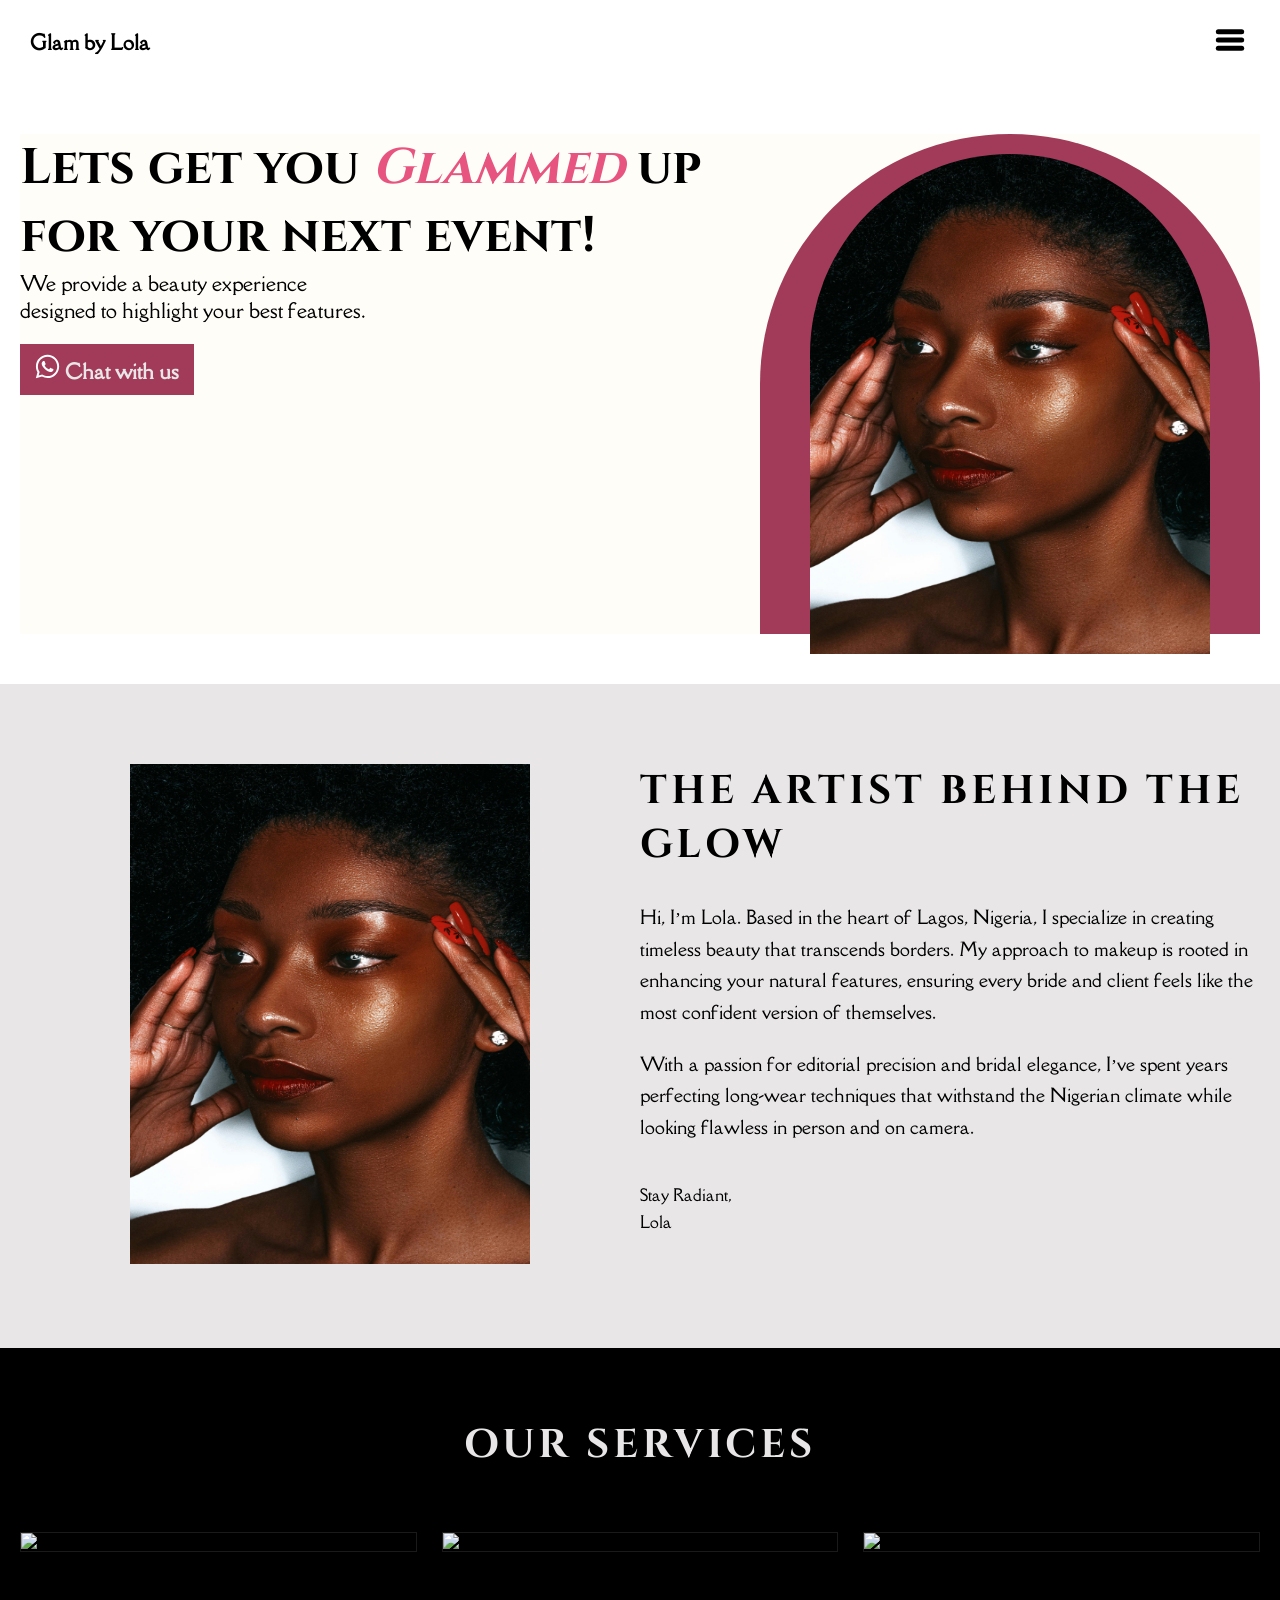
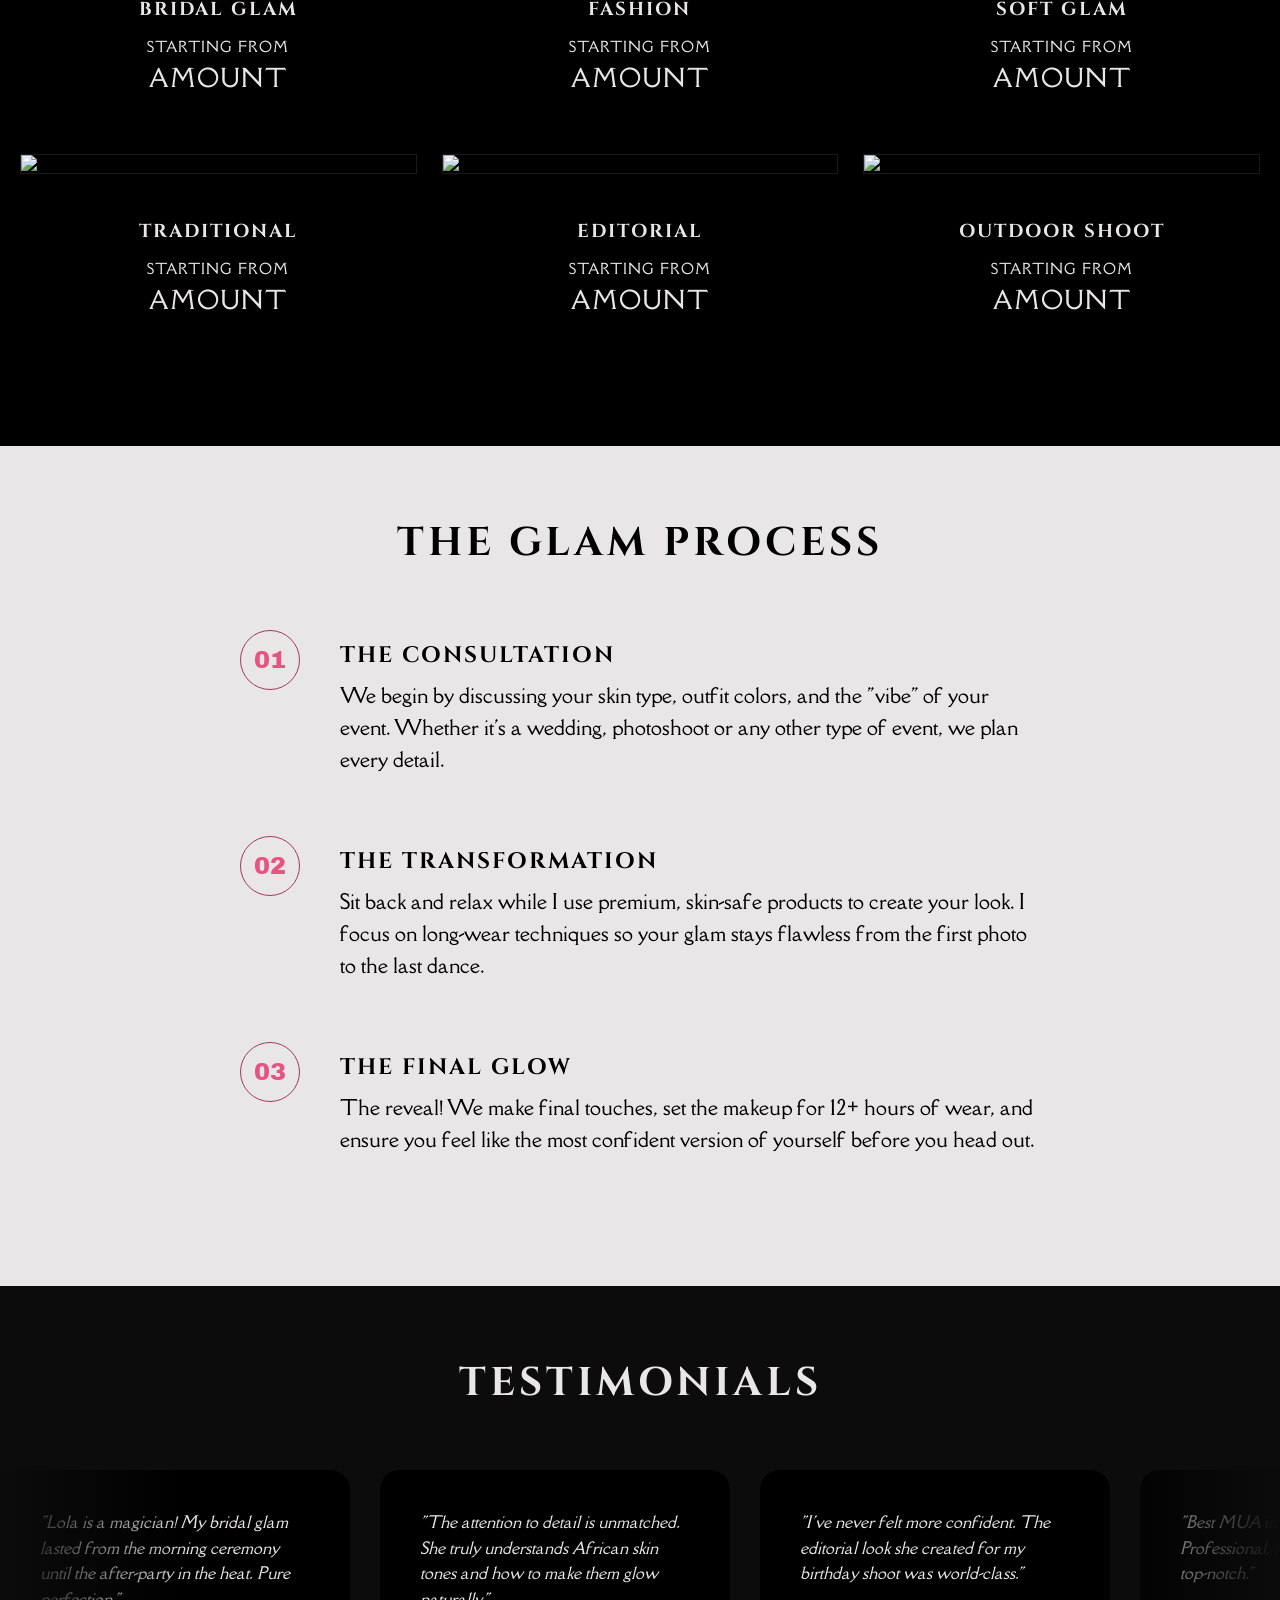
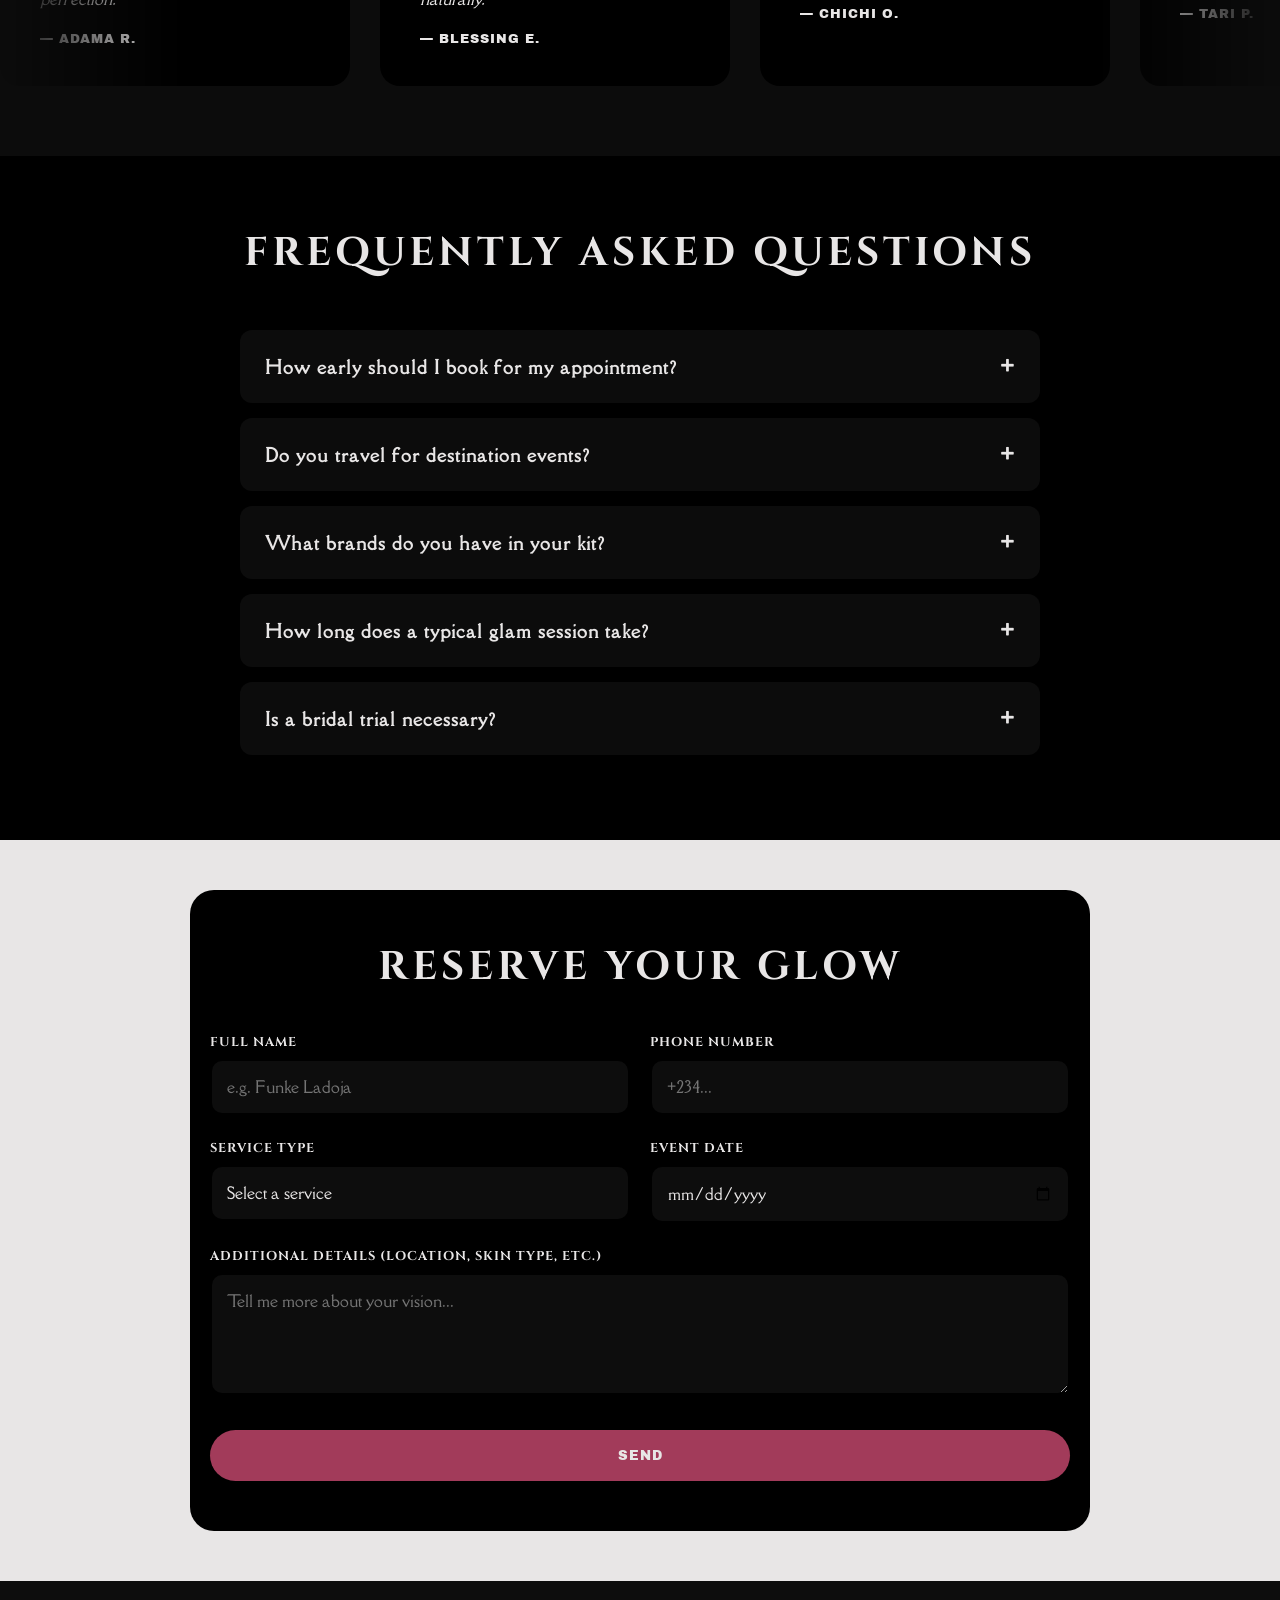
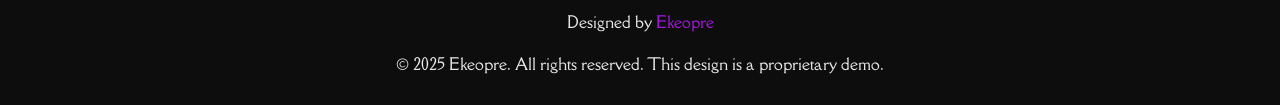
==== commit 139d137f: "added copyright message to footer" ====
--- a/pages/index2.html
+++ b/pages/index2.html
@@ -607,6 +607,8 @@
             >Ekeopre</a
           >
         </p>
+
+            <p>            © 2025 Ekeopre. All rights reserved. This design is a proprietary demo.</p>
       </footer>
     </div>
     <script>
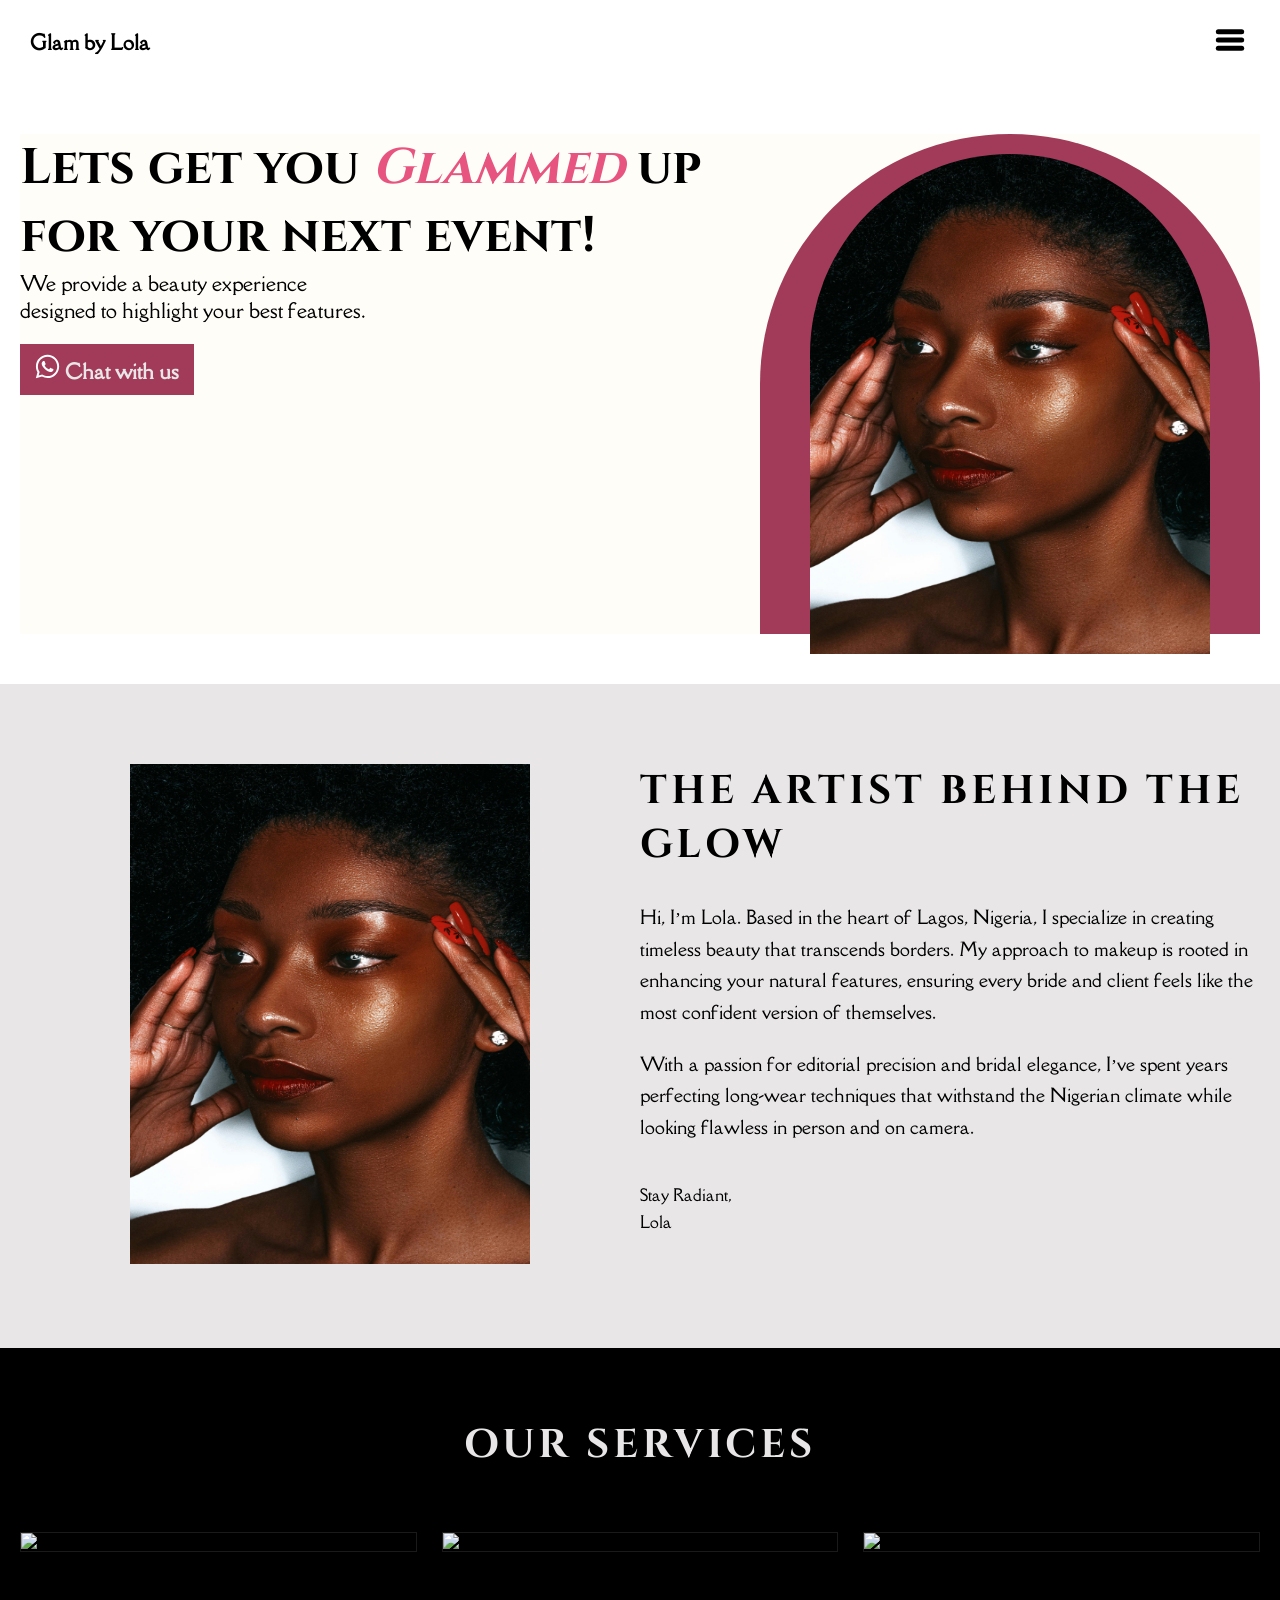
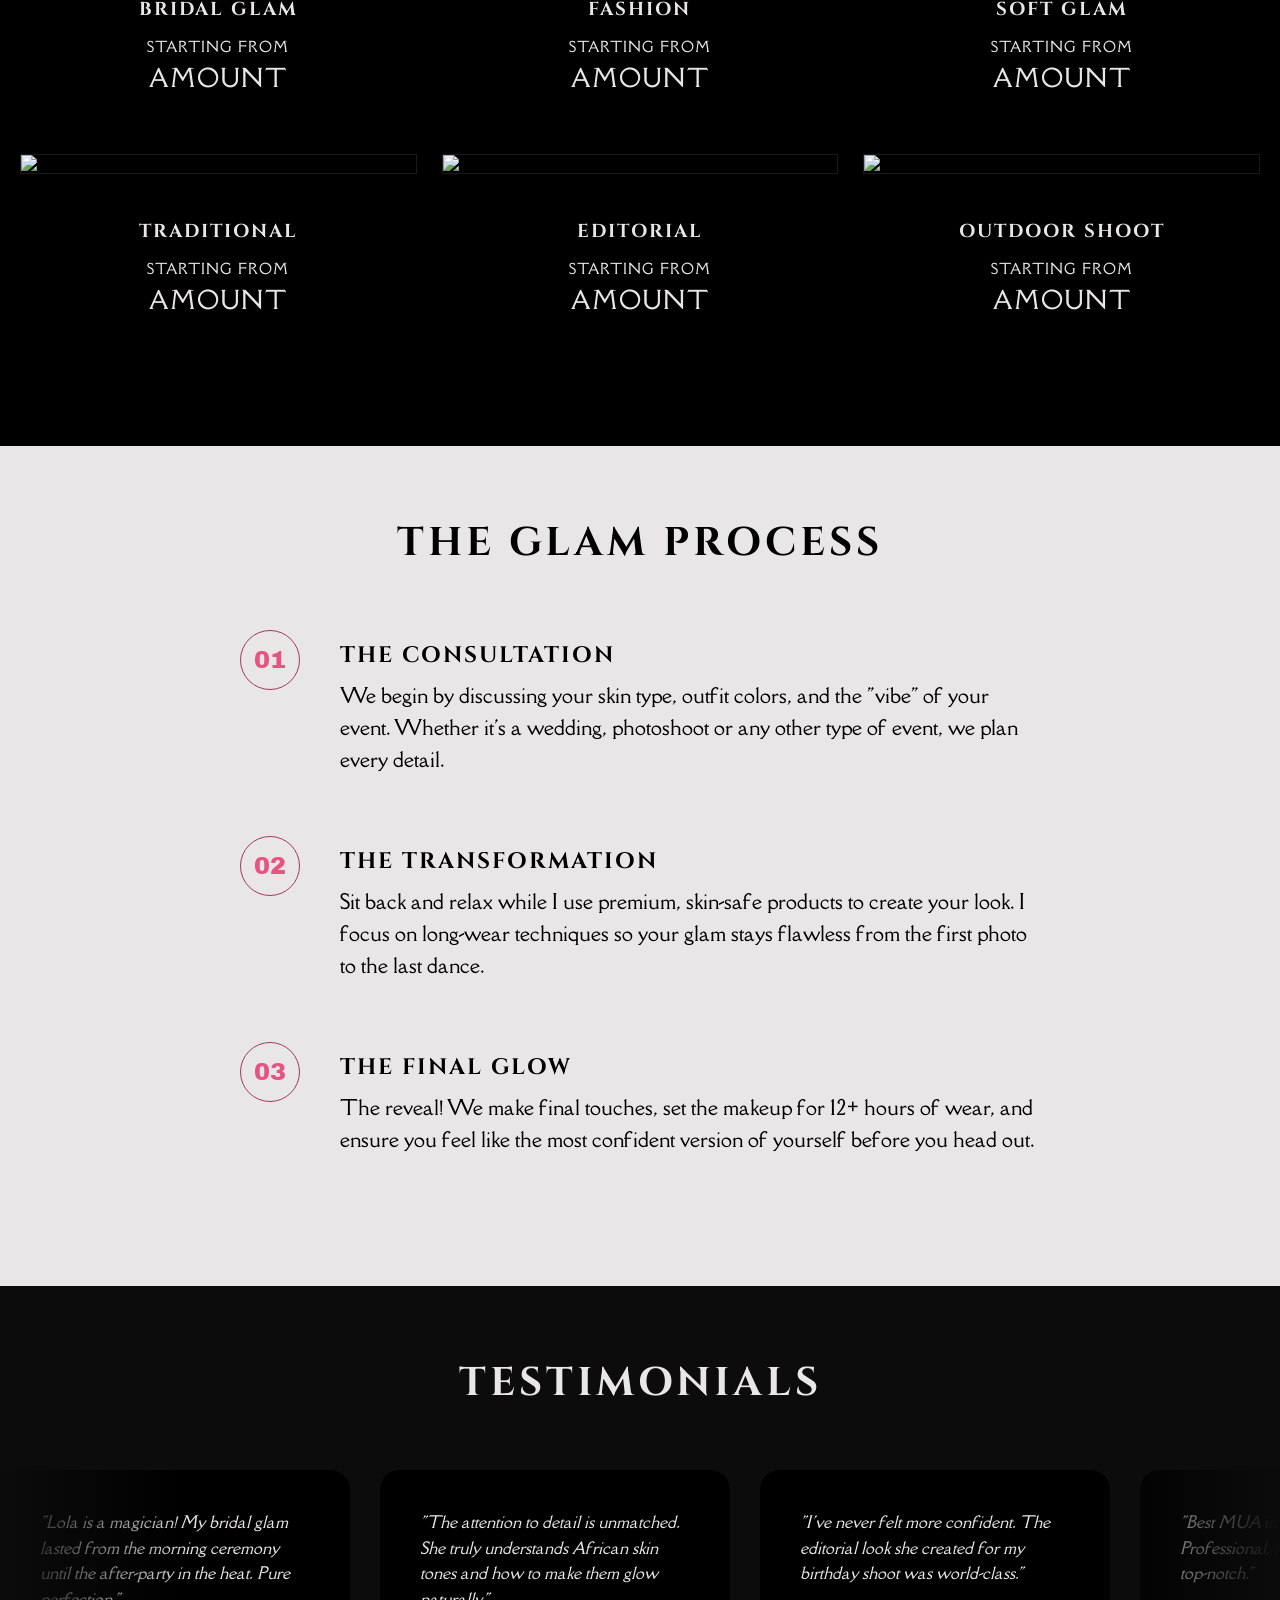
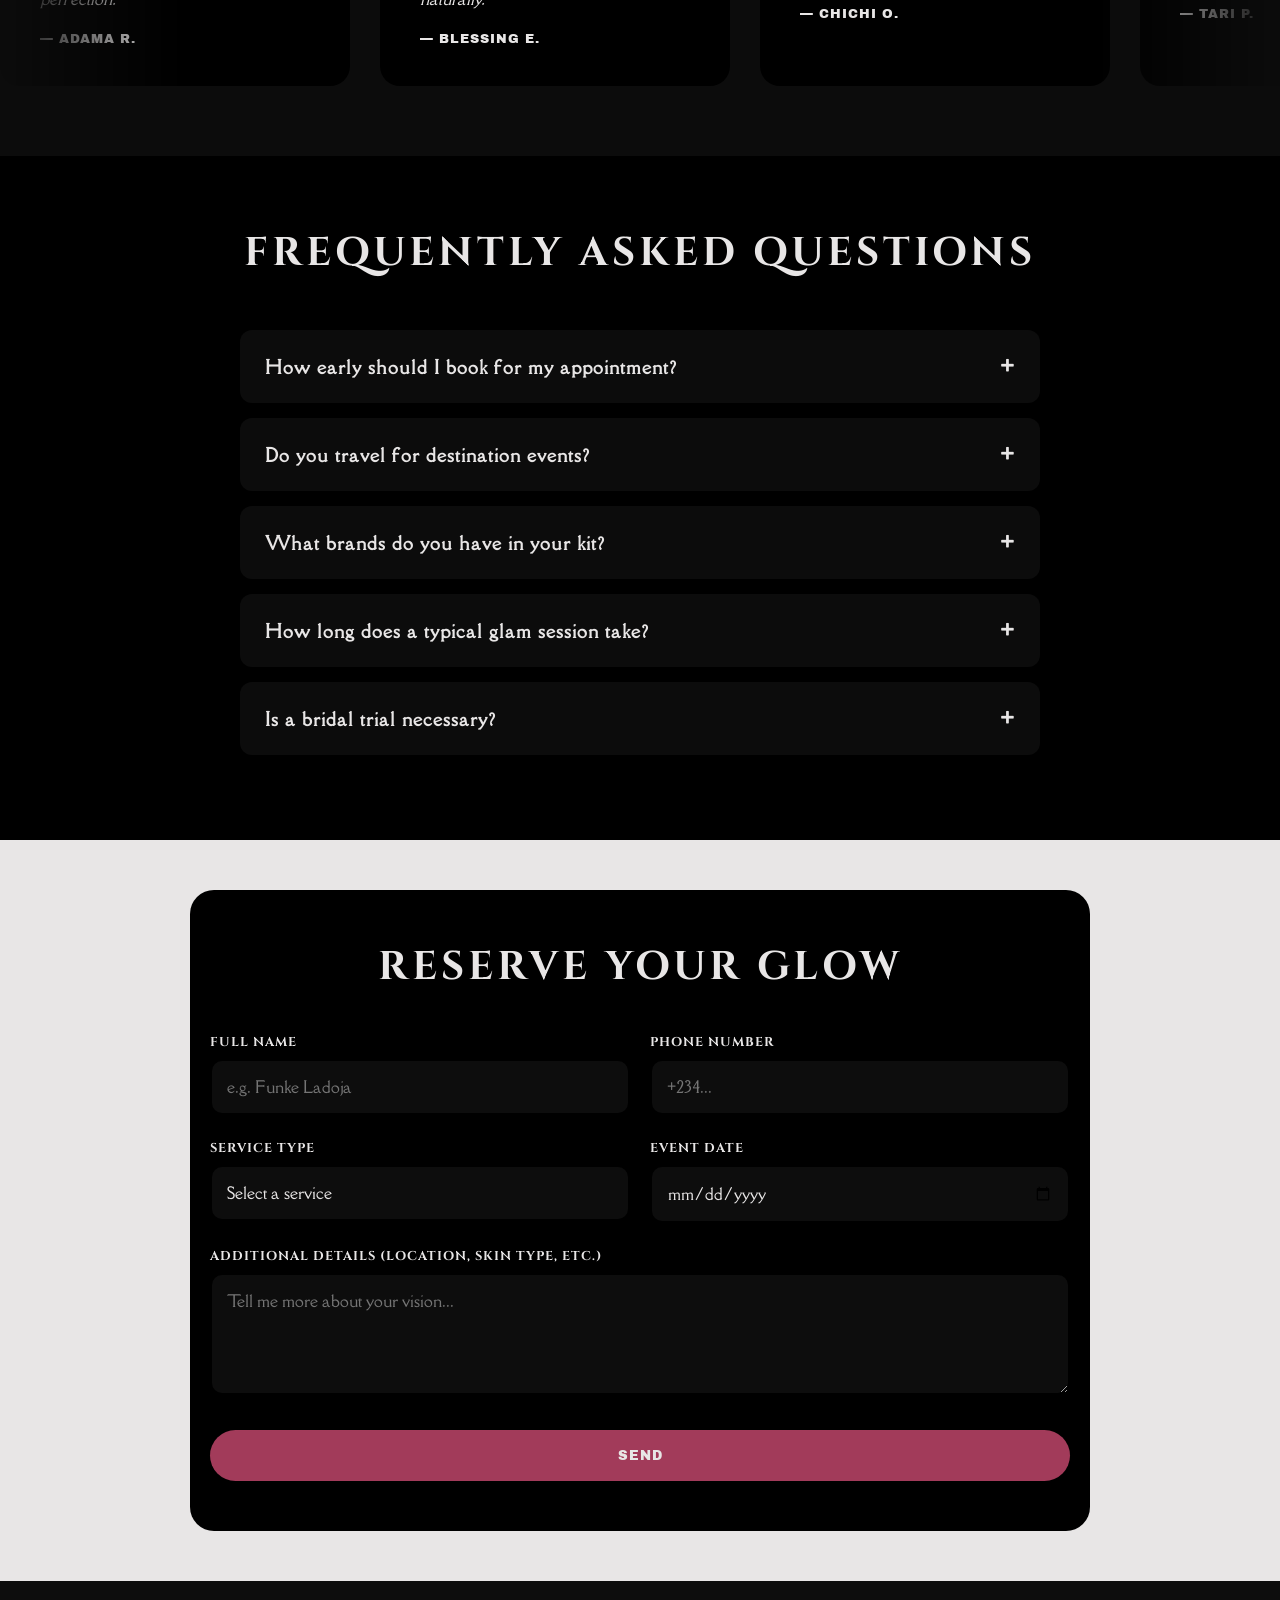
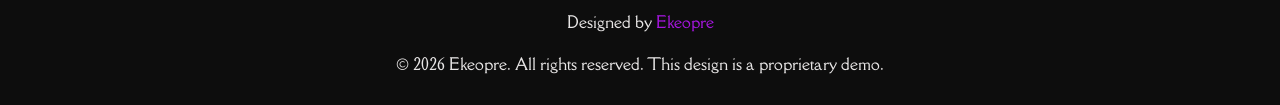
==== commit 5751df4a: "changed copyright year in footer" ====
--- a/pages/index2.html
+++ b/pages/index2.html
@@ -608,7 +608,7 @@
           >
         </p>
 
-            <p>            © 2025 Ekeopre. All rights reserved. This design is a proprietary demo.</p>
+            <p>            © 2026 Ekeopre. All rights reserved. This design is a proprietary demo.</p>
       </footer>
     </div>
     <script>
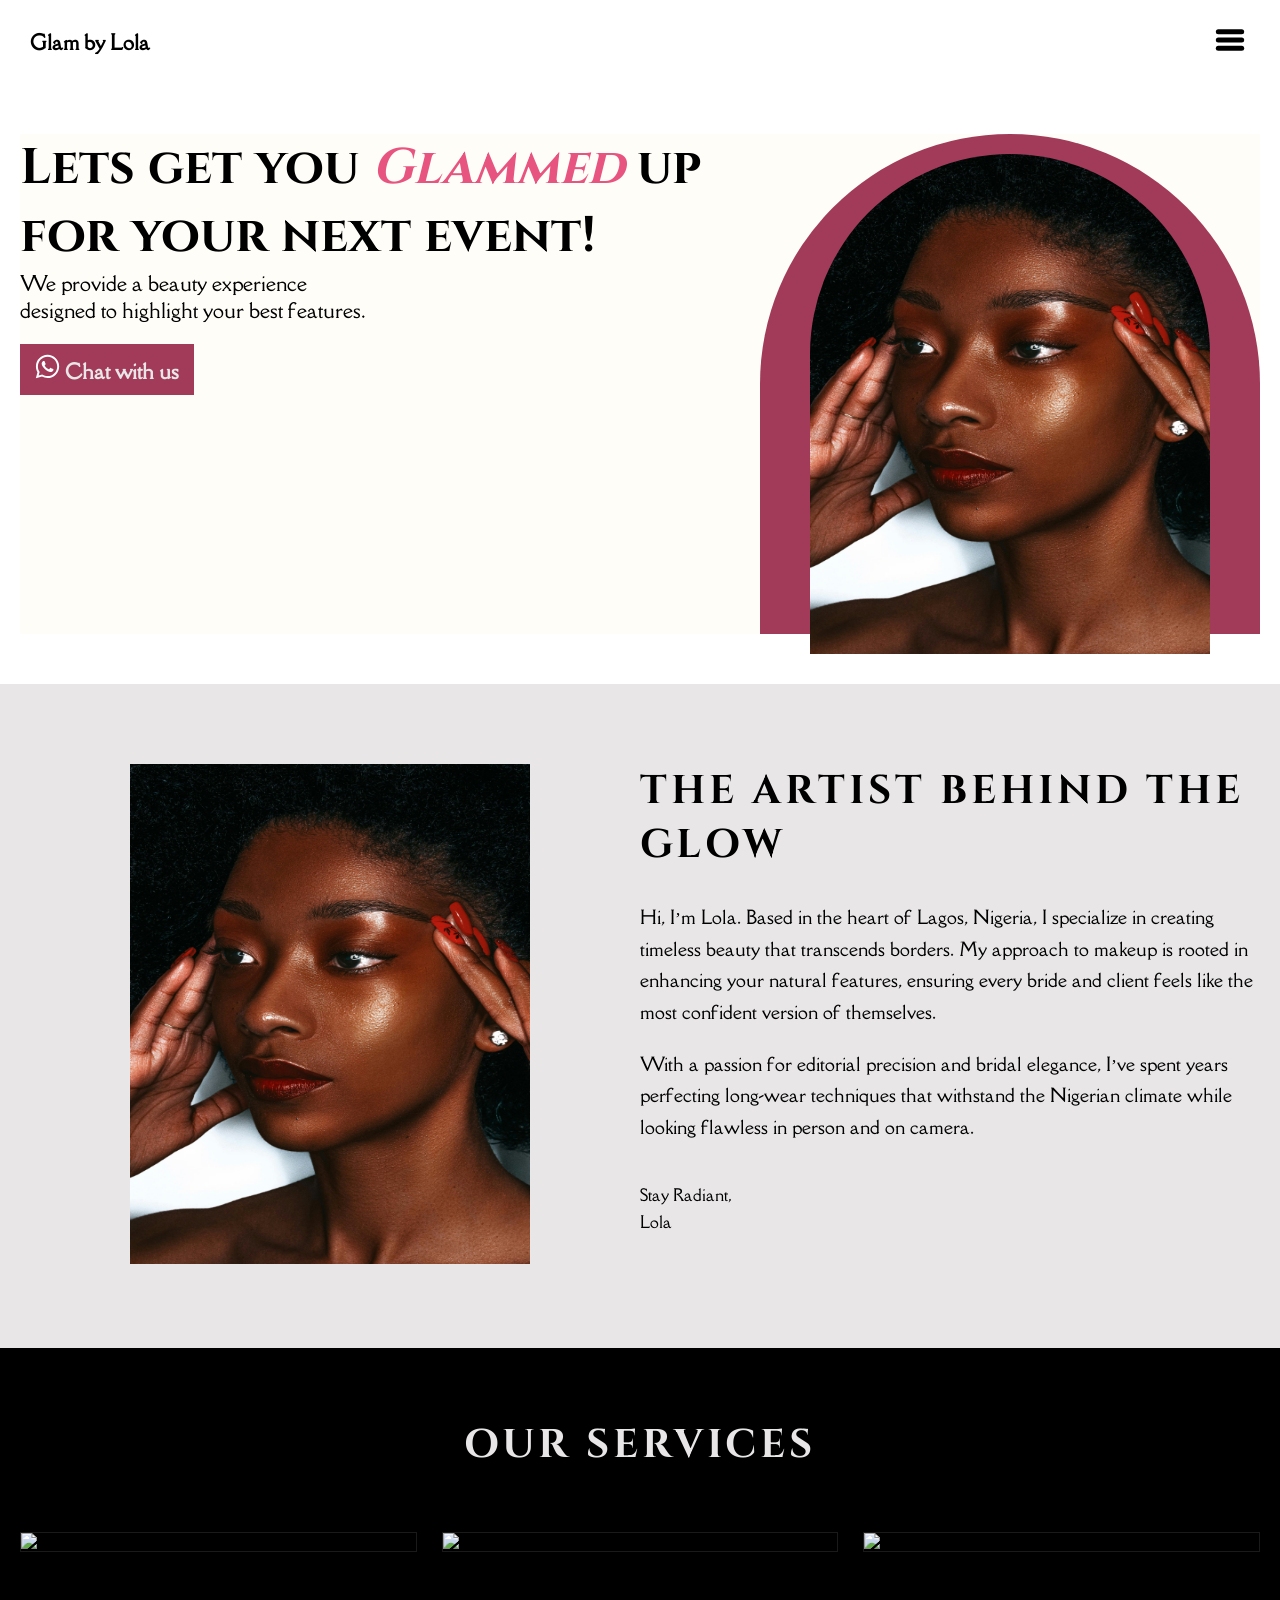
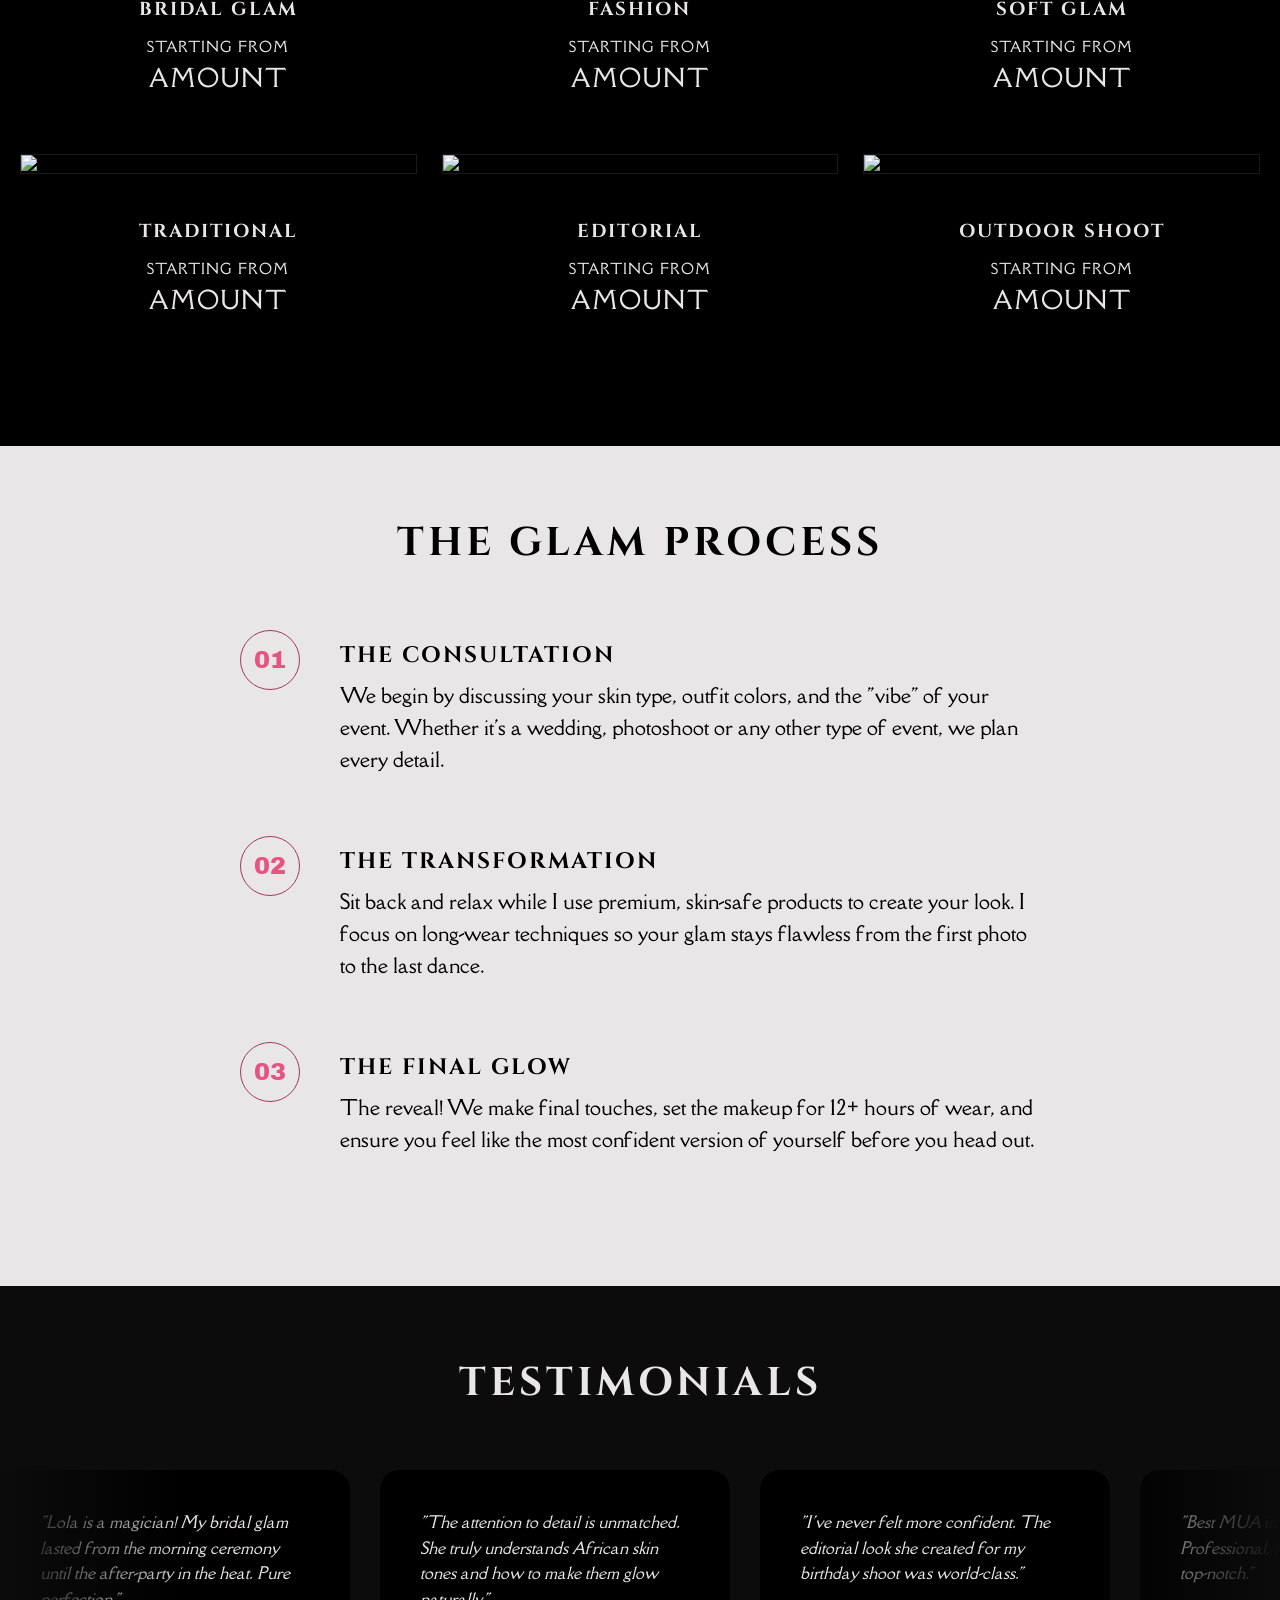
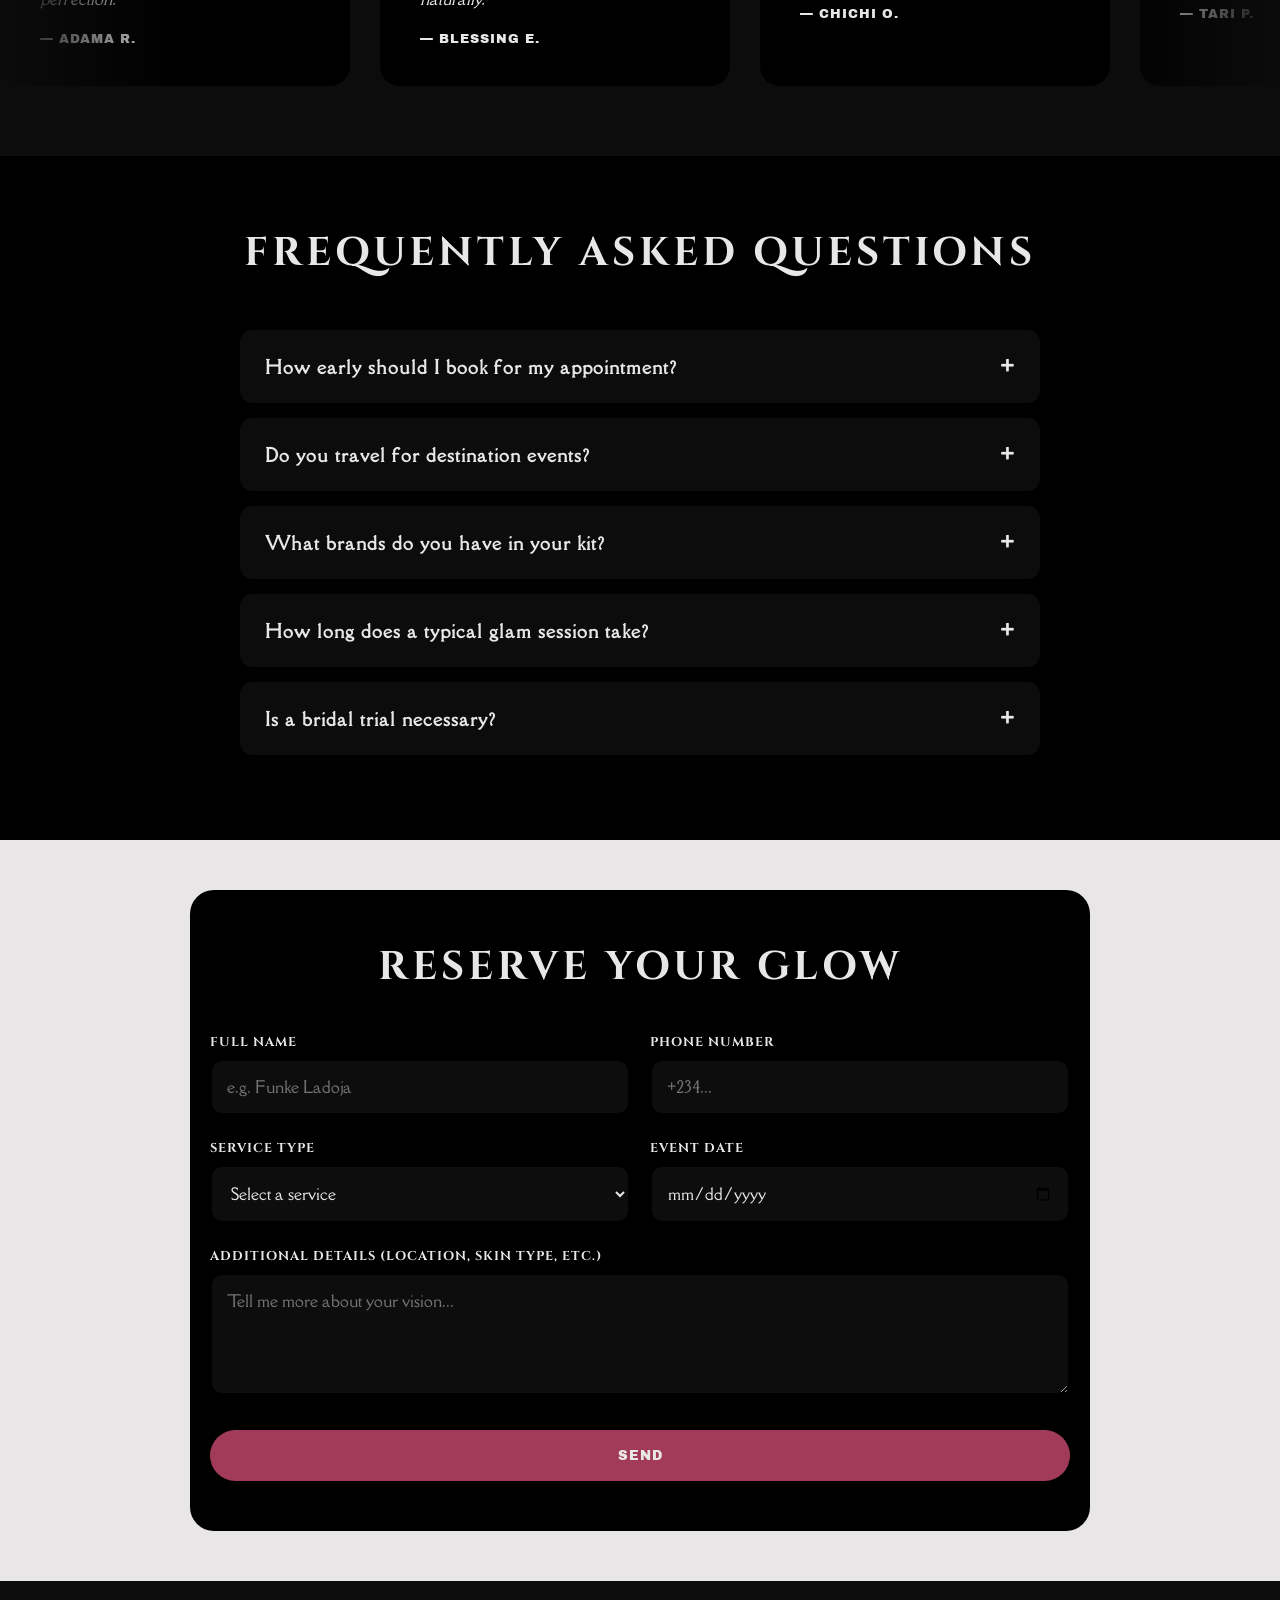
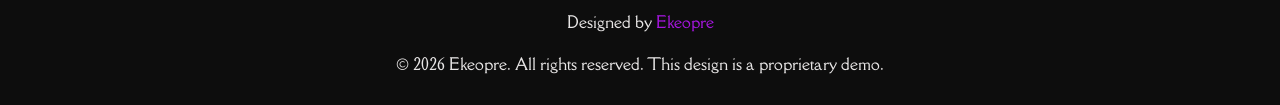
==== commit ceee888d: "changed appearance of arrow icon on form" ====
--- a/pages/index2.html
+++ b/pages/index2.html
@@ -575,6 +575,8 @@
                             <option value="" disabled selected>Select a service</option>
                             <option value="bridal">Bridal Glam</option>
                             <option value="soft-glam">Soft Glam</option>
+                            <option value="fashion">Fashion</option>
+                            <option value="trafitional">Traditional</option>
                             <option value="editorial">Editorial / Shoot</option>
                             <option value="owambe">Owambe / Party Guest</option>
                         </select>
--- a/css/styles2.css
+++ b/css/styles2.css
@@ -779,8 +779,8 @@
 
 /* Styled Select Arrow */
 select {
-    appearance: none;
-    background-image: url("data:image/svg+xml,%3Csvg xmlns='http://www.w3.org/2000/svg' width='12' height='12' fill='%23C5B358' viewBox='0 0 16 16'%3E%3Cpath d='M7.247 11.14 2.451 5.658C1.885 5.013 2.345 4 3.204 4h9.592a1 1 0 0 1 .753 1.659l-4.796 5.48a1 1 0 0 1-1.506 0z'/%3E%3C/svg%3E");
+    /* appearance: none; */
+    background-image: url("data:image/svg+xml,%3Csvg xmlns='http://www.w3.org/2000/svg' width='12' height='12' fill='#fffdf7' viewBox='0 0 16 16'%3E%3Cpath d='M7.247 11.14 2.451 5.658C1.885 5.013 2.345 4 3.204 4h9.592a1 1 0 0 1 .753 1.659l-4.796 5.48a1 1 0 0 1-1.506 0z'/%3E%3C/svg%3E");
     background-repeat: no-repeat;
     background-position: calc(100% - 20px) center;
 }
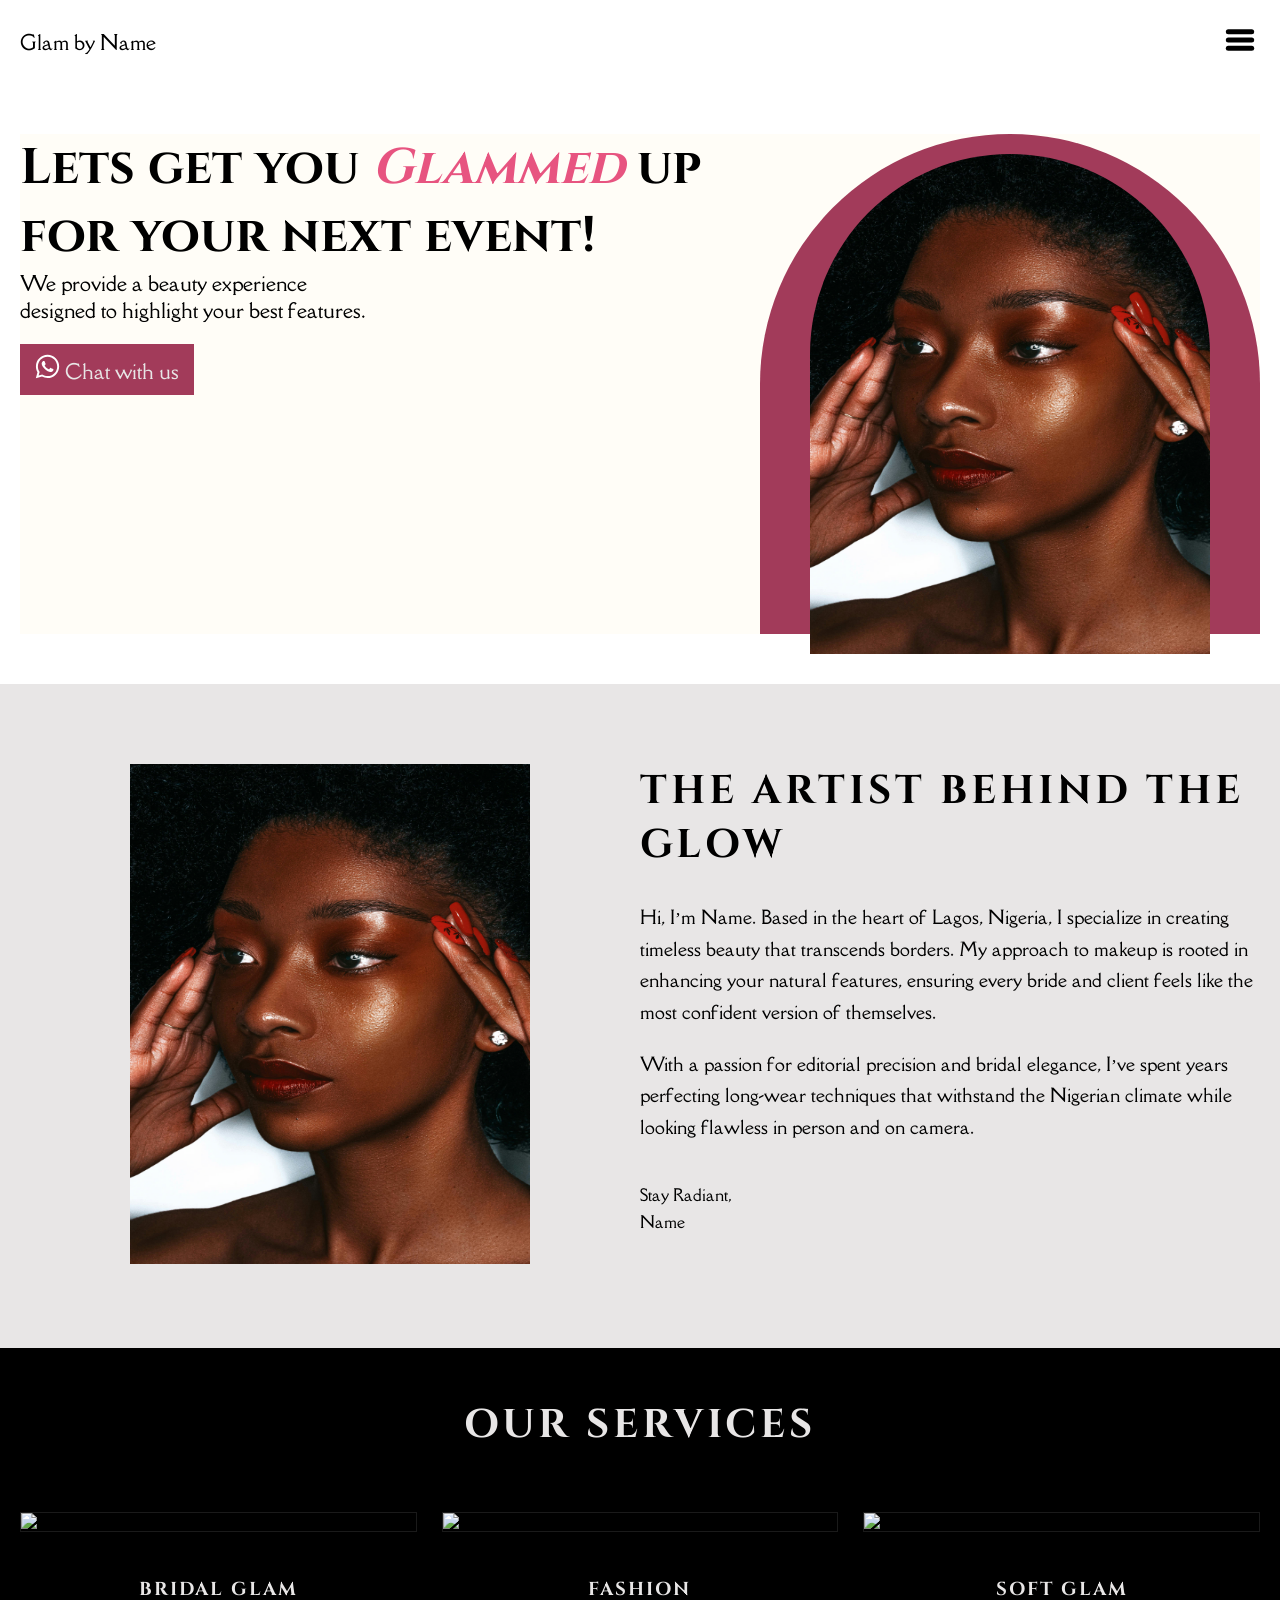
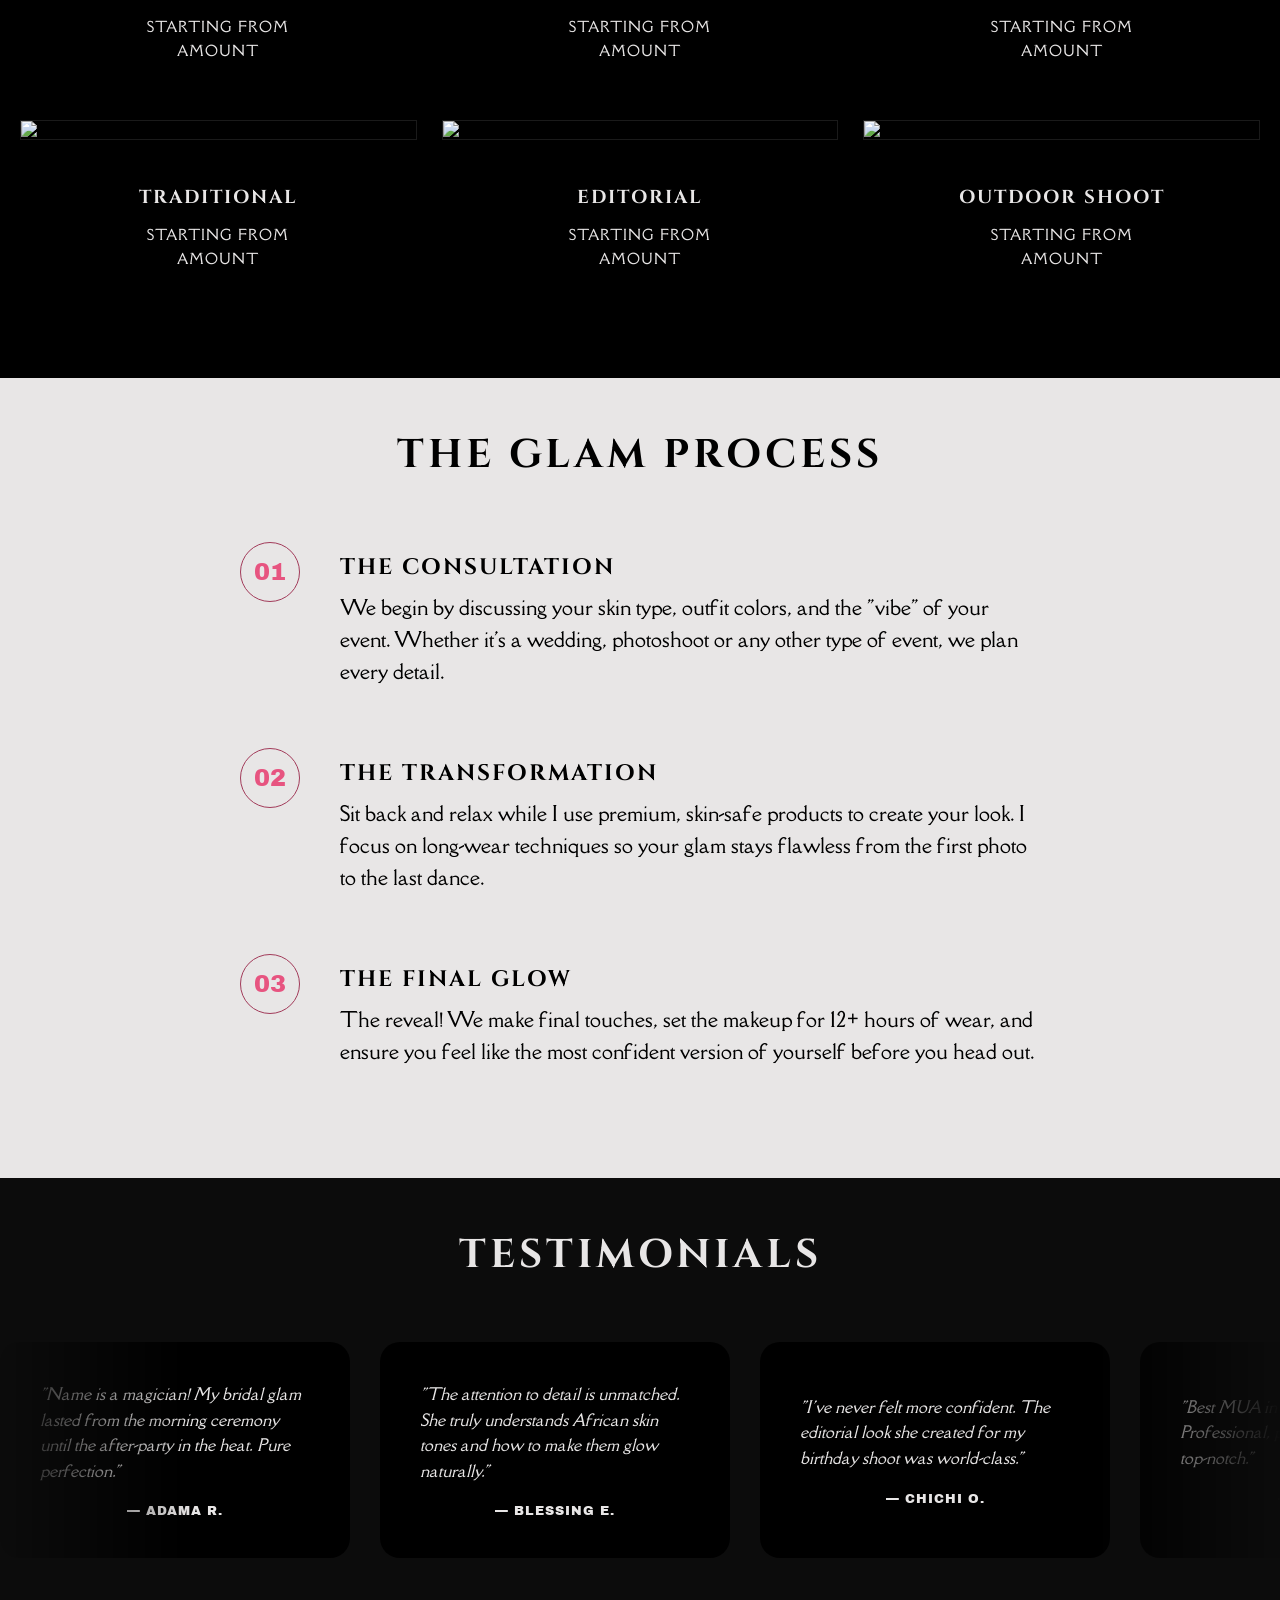
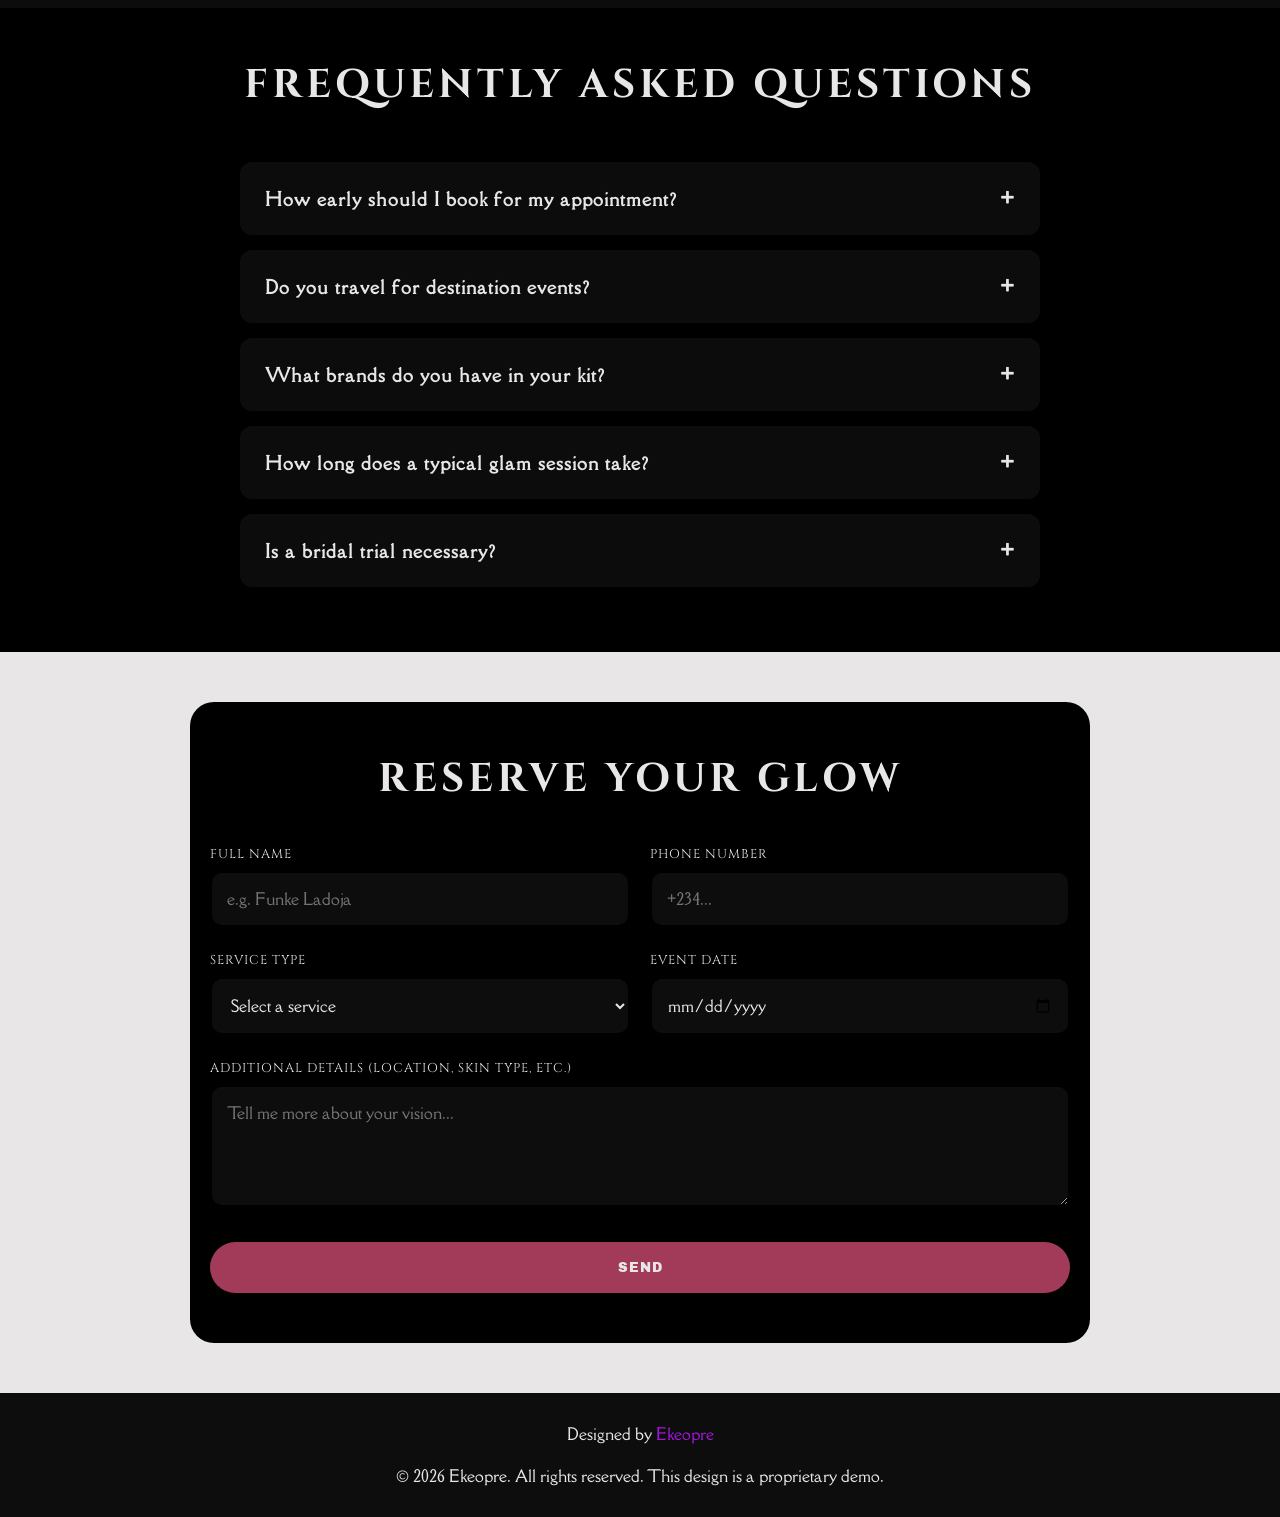
==== commit 197b8fab: "making it generic" ====
--- a/pages/index2.html
+++ b/pages/index2.html
@@ -6,14 +6,14 @@
     <meta name="viewport" content="width=device-width, initial-scale=1.0" />
     <meta
       name="description"
-      content="Expert bridal, editorial, and glam makeup by Glams by Lola. Based in Yenagoa, Bayelsa, and available for travel across Nigeria for weddings and events."
+      content="Expert bridal, editorial, and glam makeup by Glams by Name. Based in Yenagoa, Bayelsa, and available for travel across Nigeria for weddings and events."
     />
     <meta name="keywords" content="make up artist" />
-    <title>Glams by Lola | Professional Makeup Artist & Destination MUA</title>
+    <title>Glams by  Name| Professional Makeup Artist & Destination MUA</title>
     <meta property="og:type" content="website" />
     <meta property="og:url" content="https://glambylola.vercel.app/" />
-    <meta property="og:title" content="Glam by Lola" />
-    <meta property="og:description" content="Glam by Lola " />
+    <meta property="og:title" content="Glam by Name" />
+    <meta property="og:description" content="Glam by  Name" />
     <meta
       property="og:image"
       content="https://glambylola.vercel.app/assets/img/tee-portrait.avif"
@@ -22,11 +22,11 @@
     <meta property="twitter:url" content="https://glambylola.vercel.app/" />
     <meta
       property="twitter:title"
-      content="Glams by Lola | Professional Makeup Artist in based in Nigeria"
+      content="Glams by  Name| Professional Makeup Artist in based in Nigeria"
     />
     <meta
       property="twitter:description"
-      content="Traveling makeup artist. Get the perfect glow for your big day with Glams by Lola."
+      content="Traveling makeup artist. Get the perfect glow for your big day with Glams by Name."
     />
     <meta
       property="twitter:image"
@@ -53,7 +53,7 @@
         id="loader-wrapper"
         role="dialog"
         aria-modal="true"
-        aria-label="Loading Glam by Lola"
+        aria-label="Loading Glam by Name"
       >
         <div class="loader-content">
           <div
@@ -61,14 +61,14 @@
             role="progressbar"
             aria-valuetext="Loading portfolio"
           ></div>
-          <p class="loader-text">Glam by Lola</p>
+          <p class="loader-text">Glam by Name</p>
         </div>
       </div>
       <header>
         <nav class="nav-bar" id="nav-bar" aria-label="Main Navigation">
           <div class="logo">
             <a class="logo-link" href="./index2.html" aria-label="Go to Homepage"
-              >Glam by Lola</a
+              >Glam by Name</a
             >
           </div>
 
@@ -138,8 +138,8 @@
           >
             <svg
               fill="#000000"
-              height="40px"
-              width="40px"
+              height="30px"
+              width="30px"
               version="1.1"
               id="Layer_1"
               xmlns="http://www.w3.org/2000/svg"
@@ -158,17 +158,17 @@
               <a class="nav-link" href="../index.html">Home</a>
             </li>
             <li>
-              <a class="nav-link" href="https://www.instagram.com/glam.by.lola"
+              <a class="nav-link" href="#"
                 >Instagram</a
               >
             </li>
             <li>
-              <a class="nav-link" href="https://wa.me/2347087172867"
+              <a class="nav-link" href="https://wa.me/2348120772330"
                 >Whatsapp</a
               >
             </li>
             <li>
-              <a class="nav-link" href="mailto:Email@mail.com">Email Us</a>
+              <a class="nav-link" href="mailto:ekeopreberedugo1@gmail.com">Email Us</a>
             </li>
           </ul>
         </nav>
@@ -188,7 +188,7 @@
 
             <!-- <a class="book-btn" href="https://wa.me/2347031948284"> -->
 
-            <a class="book-btn" href="https://wa.me/2347087172867">
+            <a class="book-btn" href="https://wa.me/2348120772330">
               <svg
                 fill="#fff"
                 width="25px"
@@ -209,7 +209,7 @@
           <div class="profile-frame downward-d">
             <img
               src="./../assets/img/tee-portrait.avif"
-              alt="Glams by Lola professional portrait"
+              alt="Glams by Name professional portrait"
             />
             <span class="sr-only"
               >Photo by
@@ -234,7 +234,7 @@
               <picture class="about-arch">
                 <img
                   src="./../assets/img/tee-portrait.avif"
-                  alt="Lola, the lead makeup artist, applying finishing touches to a bridal look"
+                  alt="Name, the lead makeup artist, applying finishing touches to a bridal look"
                 />
               </picture>
             </div>
@@ -243,7 +243,7 @@
                 The Artist Behind the Glow
               </h2>
               <p class="about-bio tagline">
-                Hi, I’m Lola. Based in the heart of
+                Hi, I’m Name. Based in the heart of
                 <strong>Lagos, Nigeria</strong>, I specialize in creating
                 timeless beauty that transcends borders. My approach to makeup
                 is rooted in enhancing your natural features, ensuring every
@@ -257,7 +257,7 @@
               </p>
               <div class="about-signature tagline">
                 <p>Stay Radiant,</p>
-                <span class="signature-name">Lola</span>
+                <span class="signature-name">Name</span>
               </div>
             </div>
           </div>
@@ -408,7 +408,7 @@
             <div class="testimonial-track">
               <figure class="testimonial-card">
                 <blockquote>
-                  "Lola is a magician! My bridal glam lasted from the morning
+                  "Name is a magician! My bridal glam lasted from the morning
                   ceremony until the after-party in the heat. Pure perfection."
                 </blockquote>
                 <figcaption>— Adama R.</figcaption>
@@ -440,7 +440,7 @@
 
               <figure class="testimonial-card" aria-hidden="true">
                 <blockquote>
-                  "Lola is a magician! My bridal glam lasted from the morning
+                  " Name is a magician! My bridal glam lasted from the morning
                   ceremony until the after-party in the heat. Pure perfection."
                 </blockquote>
                 <figcaption>— Adama R.</figcaption>
--- a/css/styles2.css
+++ b/css/styles2.css
@@ -56,7 +56,7 @@
   src: url('../assets/fonts/cinzel-v26-latin/cinzel-v26-latin-regular.woff2') format('woff2'); /* Chrome 36+, Opera 23+, Firefox 39+, Safari 12+, iOS 10+ */
 }
 
-/* cinzel-700 - latin */
+/* cinzel-500 - latin */
 @font-face {
   font-display: swap; /* Check https://developer.mozilla.org/en-US/docs/Web/CSS/@font-face/font-display for other options. */
   font-family: 'Cinzel';
@@ -133,12 +133,12 @@
   display: flex;
   justify-content: space-between;
   align-items: center;
-  padding: 20px 30px;
+  padding: 20px;
 }
 
 .nav-bar .logo a {
   font-size: 20px;
-  font-weight: 700;
+  font-weight: 500;
   font-family: "Della Respira", serif;
   color: var(--black);
 }
@@ -229,7 +229,7 @@
   font-size: var(--medium-font-size);
   margin-top: 20px;
   font-family: "Cinzel", serif;
-  font-weight: 700;
+  font-weight: 500;
   color: var(--white);
   letter-spacing: 5px;
   text-transform: uppercase;
@@ -315,7 +315,7 @@
 
 a.book-btn {
   color: var(--white);
-  font-weight: 700;
+  font-weight: 500;
   display: flex;
   align-items: center;
   display: inline-block;
@@ -502,7 +502,7 @@
 /* services section Styling */
 
 .services-section {
-  padding: 70px 20px;
+  padding: 50px 20px;
   background: var(--black);
 }
 
@@ -528,6 +528,7 @@
 
 .service-details h3 {
   font-family: "Cinzel", serif;
+  font-weight: 700;
   color: var(--text-main);
   text-transform: uppercase;
   letter-spacing: 2px;
@@ -551,11 +552,10 @@
 
 .price span {
   display: block;
-  font-size: 1.5rem;
   margin-top: 5px;
 }
 .how-it-works {
-  padding: 70px 20px;
+  padding: 50px 20px;
   background: var(--white);
 }
 
@@ -606,6 +606,7 @@
 
 .step-content h3 {
   font-family: "Cinzel", serif;
+  font-weight: 700;
   color: var(--text-main);
   font-size: 1.4rem;
   margin-bottom: 10px;
@@ -636,7 +637,7 @@
 /* FAQ section styles */
 
 .faq-section {
-    padding: 70px 20px;
+    padding: 50px 20px;
     background:var(--black);
 }
 
@@ -748,7 +749,7 @@
 
 .form-group label {
     font-family: 'Cinzel', serif;
-    font-weight: 700;
+    font-weight: 500;
     color: var(--white);
     font-size: 0.8rem;
     text-transform: uppercase;
@@ -813,7 +814,7 @@
 
 
 .testimonials {
-    padding: 70px 0;
+    padding: 50px 0;
     background: var(--alt-black);
     overflow: hidden; /* Hide the cards as they exit the screen */
 }
@@ -844,6 +845,10 @@
 
 .testimonial-card {
     background: var(--black);
+    display: flex;
+    flex-direction: column;
+    justify-content: center;
+    align-items: center;
     padding: 40px;
     border-radius: 20px;
     width: 350px;
@@ -861,7 +866,6 @@
     font-style: italic;
     line-height: 1.6;
     margin-bottom: 20px;
-    font-size: 1rem;
 }
 
 .testimonial-card figcaption {
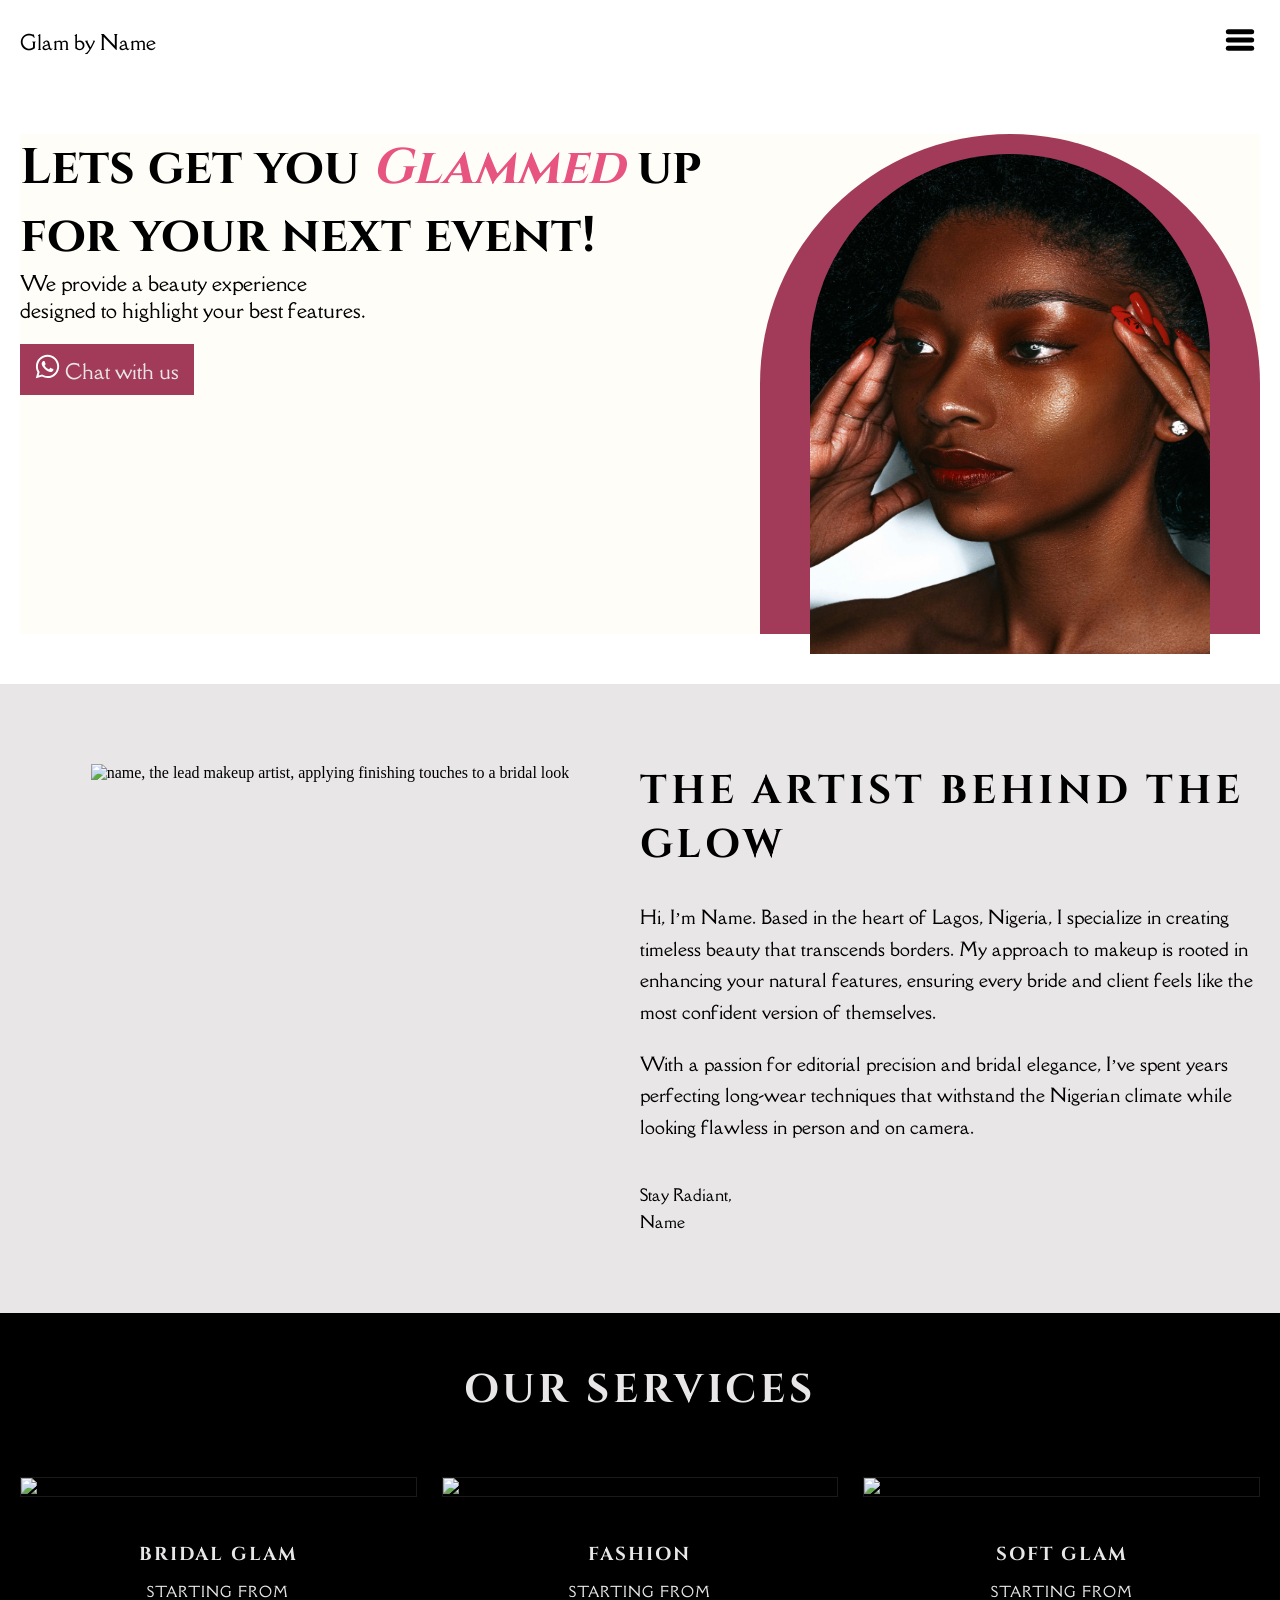
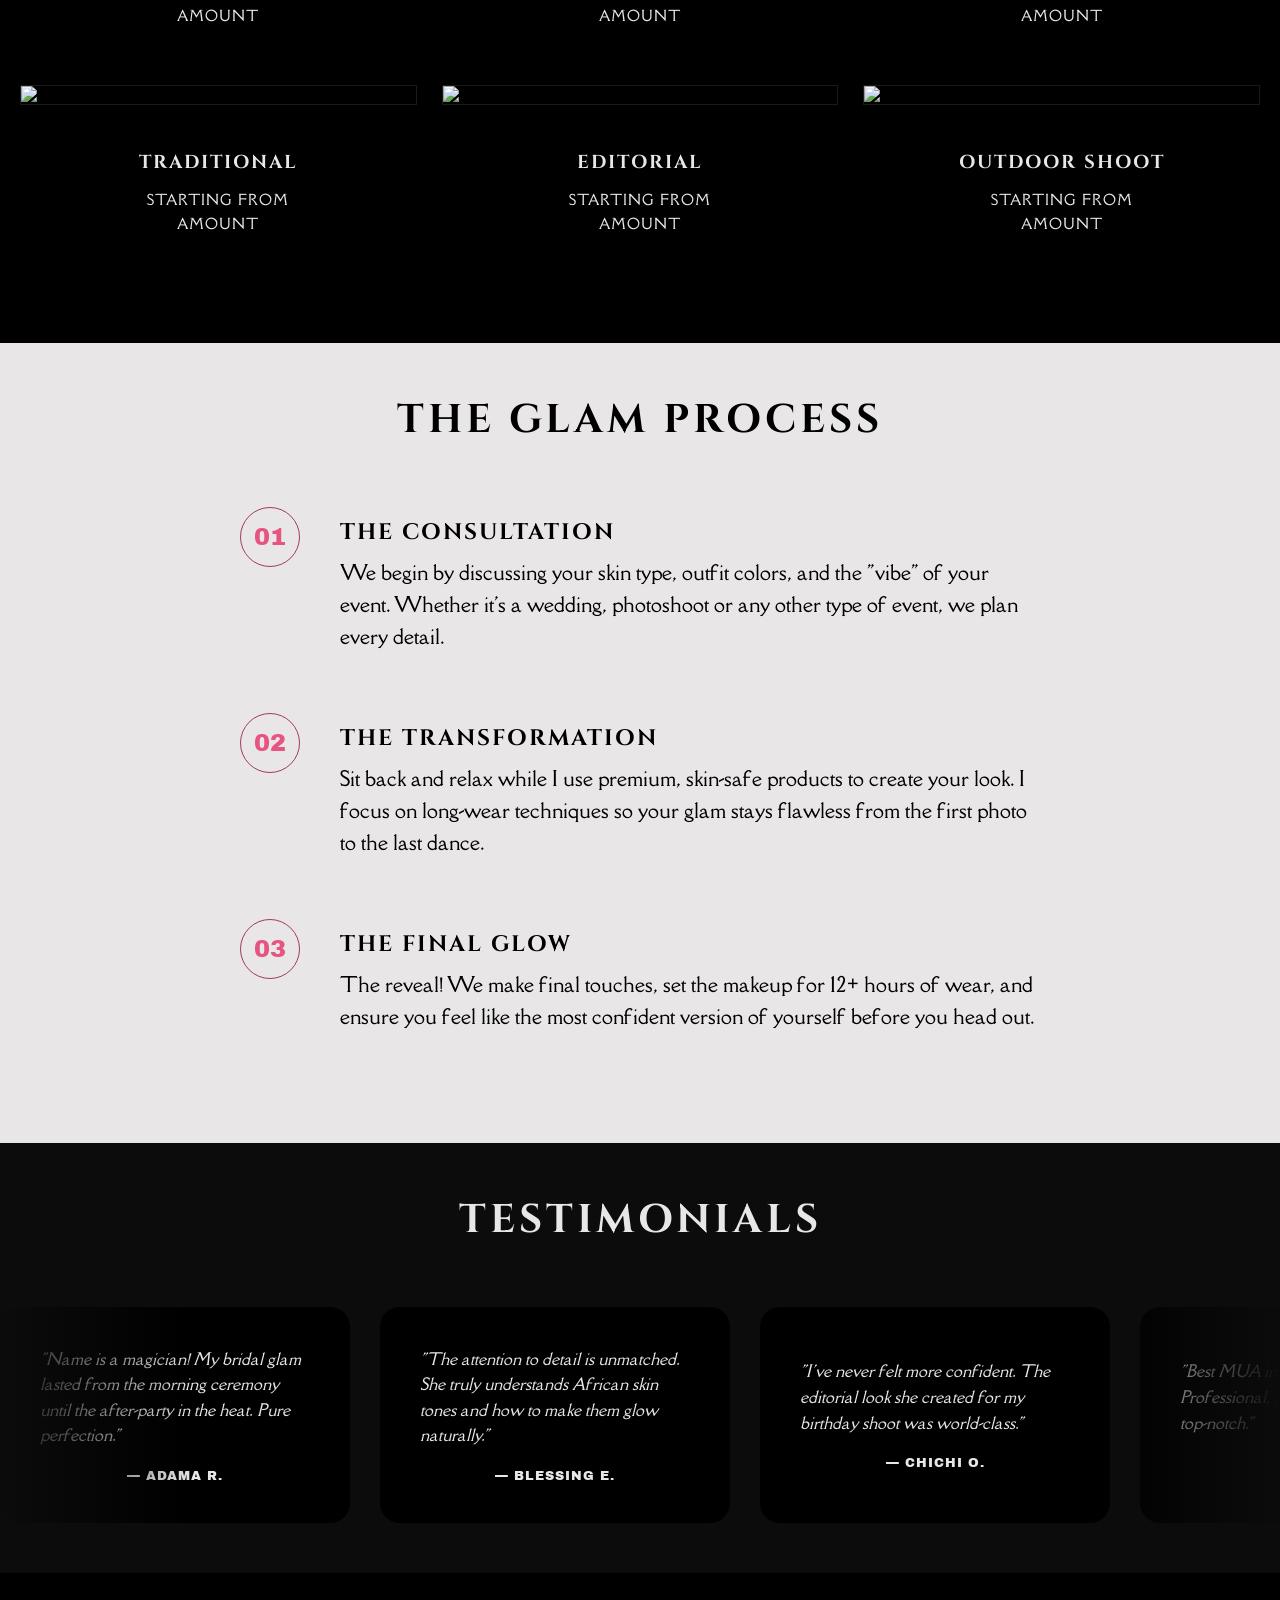
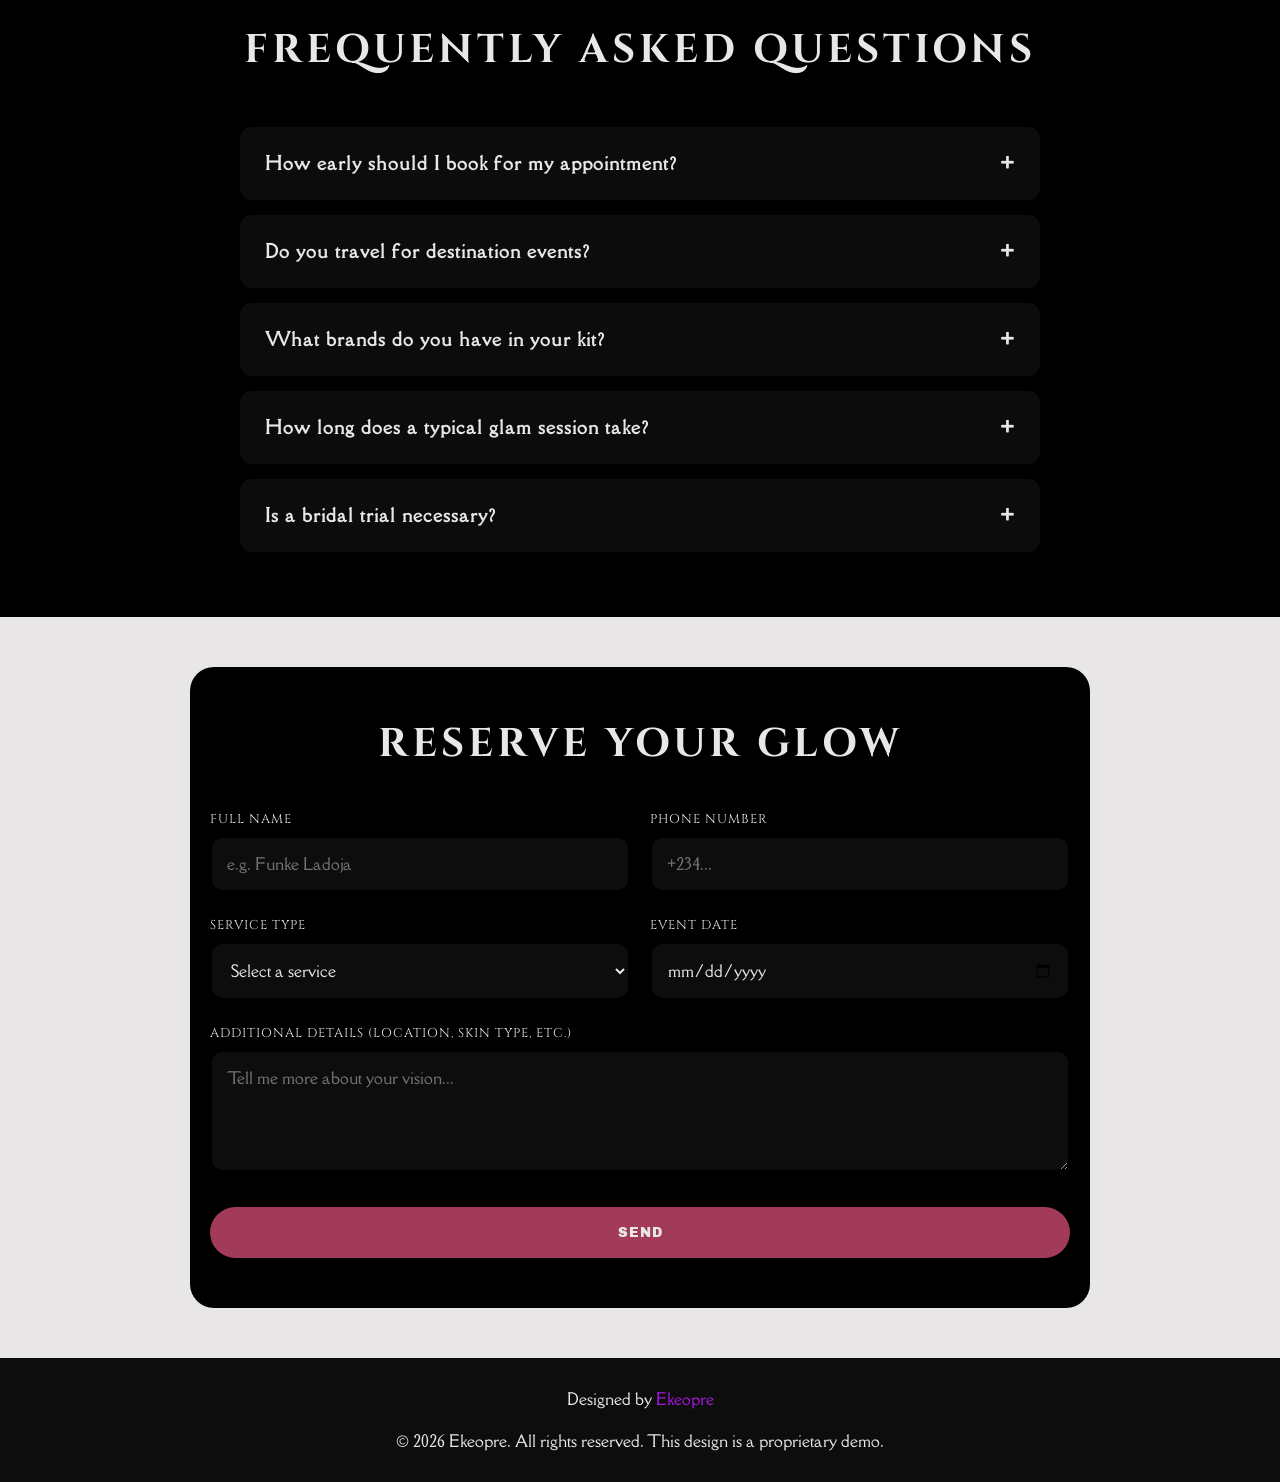
==== commit 0553cc6b: "made details close depending on state of each other" ====
--- a/pages/index2.html
+++ b/pages/index2.html
@@ -232,11 +232,15 @@
           <div class="container about-flex">
             <div class="about-image-container headline">
               <picture class="about-arch">
-                <img
-                  src="./../assets/img/tee-portrait.avif"
-                  alt="Name, the lead makeup artist, applying finishing touches to a bridal look"
-                />
-              </picture>
+
+                <img class="about-img"
+                  width=250px;
+                  height=350px;
+                  src="./assets/img/tee-portrait.avif"
+                  loading="lazy"
+                  alt=" name, the lead makeup artist, applying finishing touches to a bridal look"
+                />
+                </picture>
             </div>
             <div class="about-text">
               <h2 id="about-heading" class="section-title headline">
--- a/css/styles2.css
+++ b/css/styles2.css
@@ -98,6 +98,11 @@
 
 ul {
   list-style: none;
+}
+
+img.about-img {
+  max-width: 100%;
+  height: auto;      /* Maintains the aspect ratio automatically */
 }
 
 .white-text {
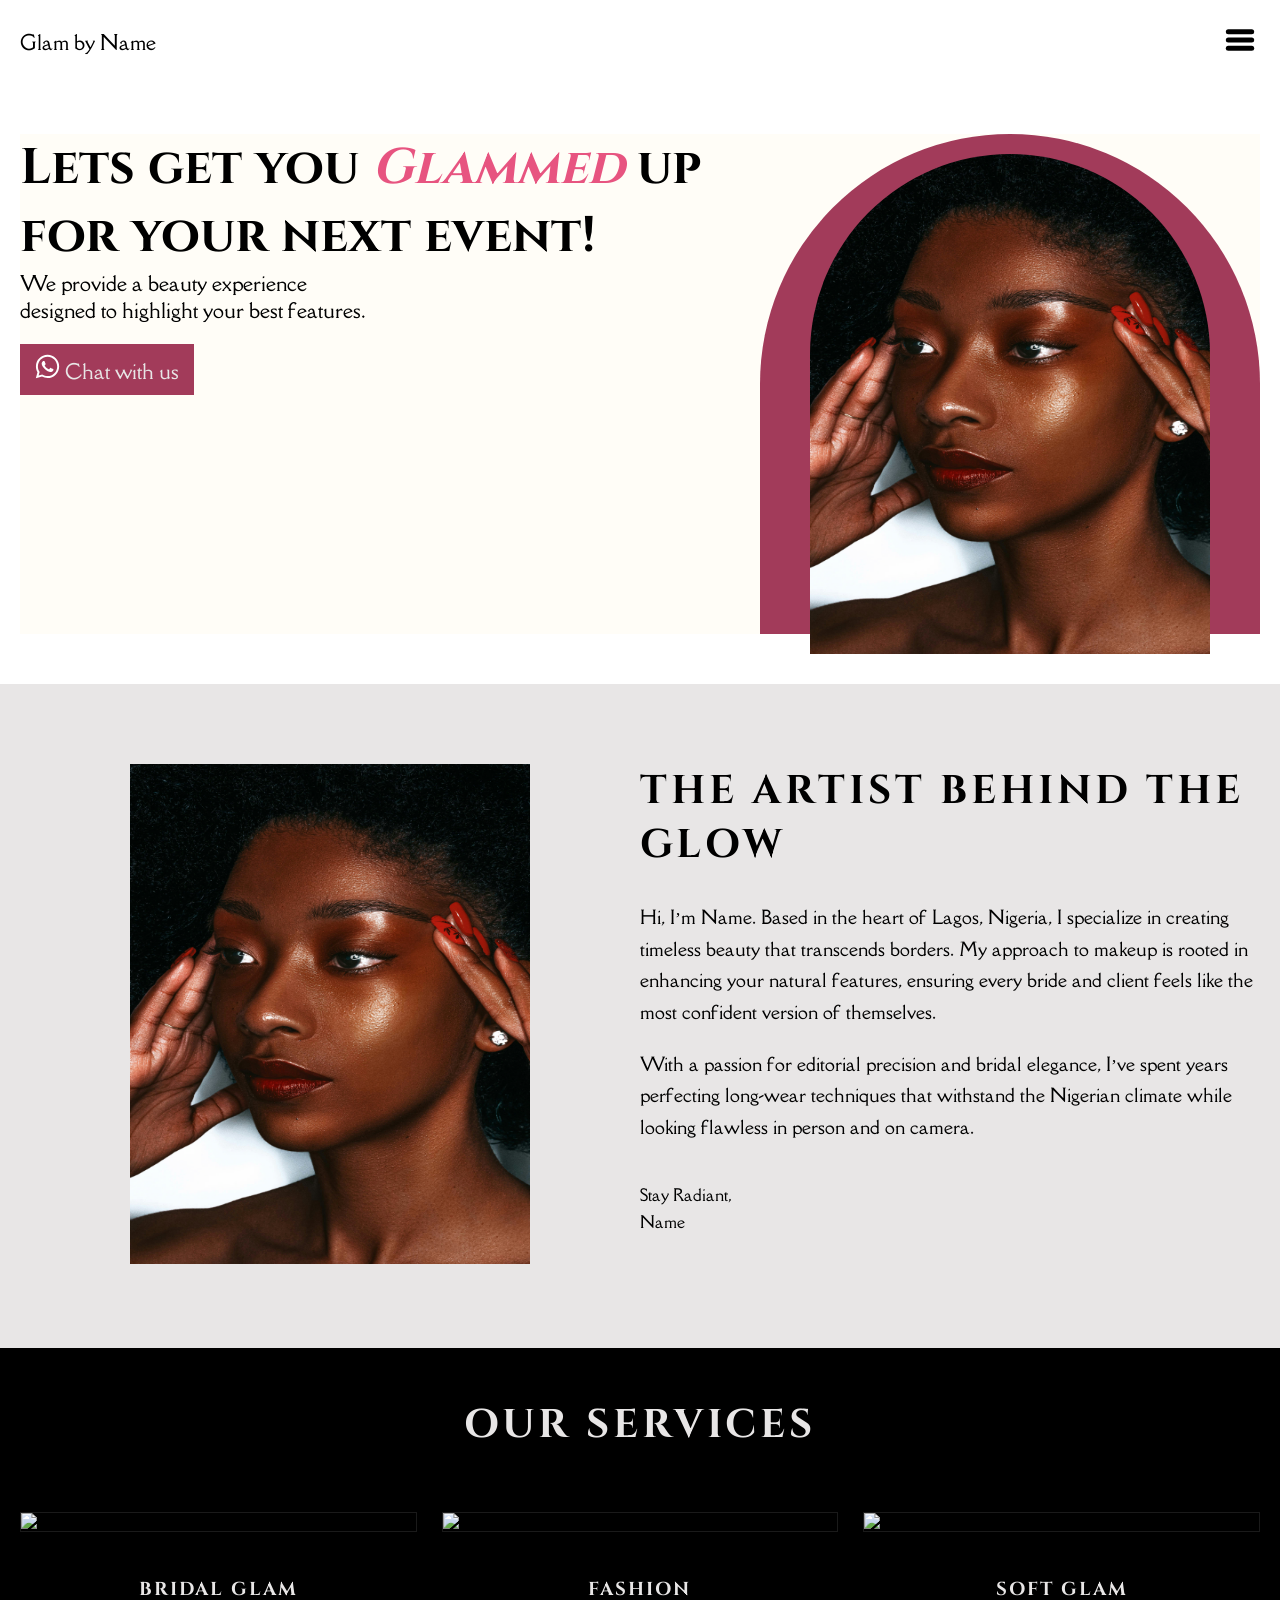
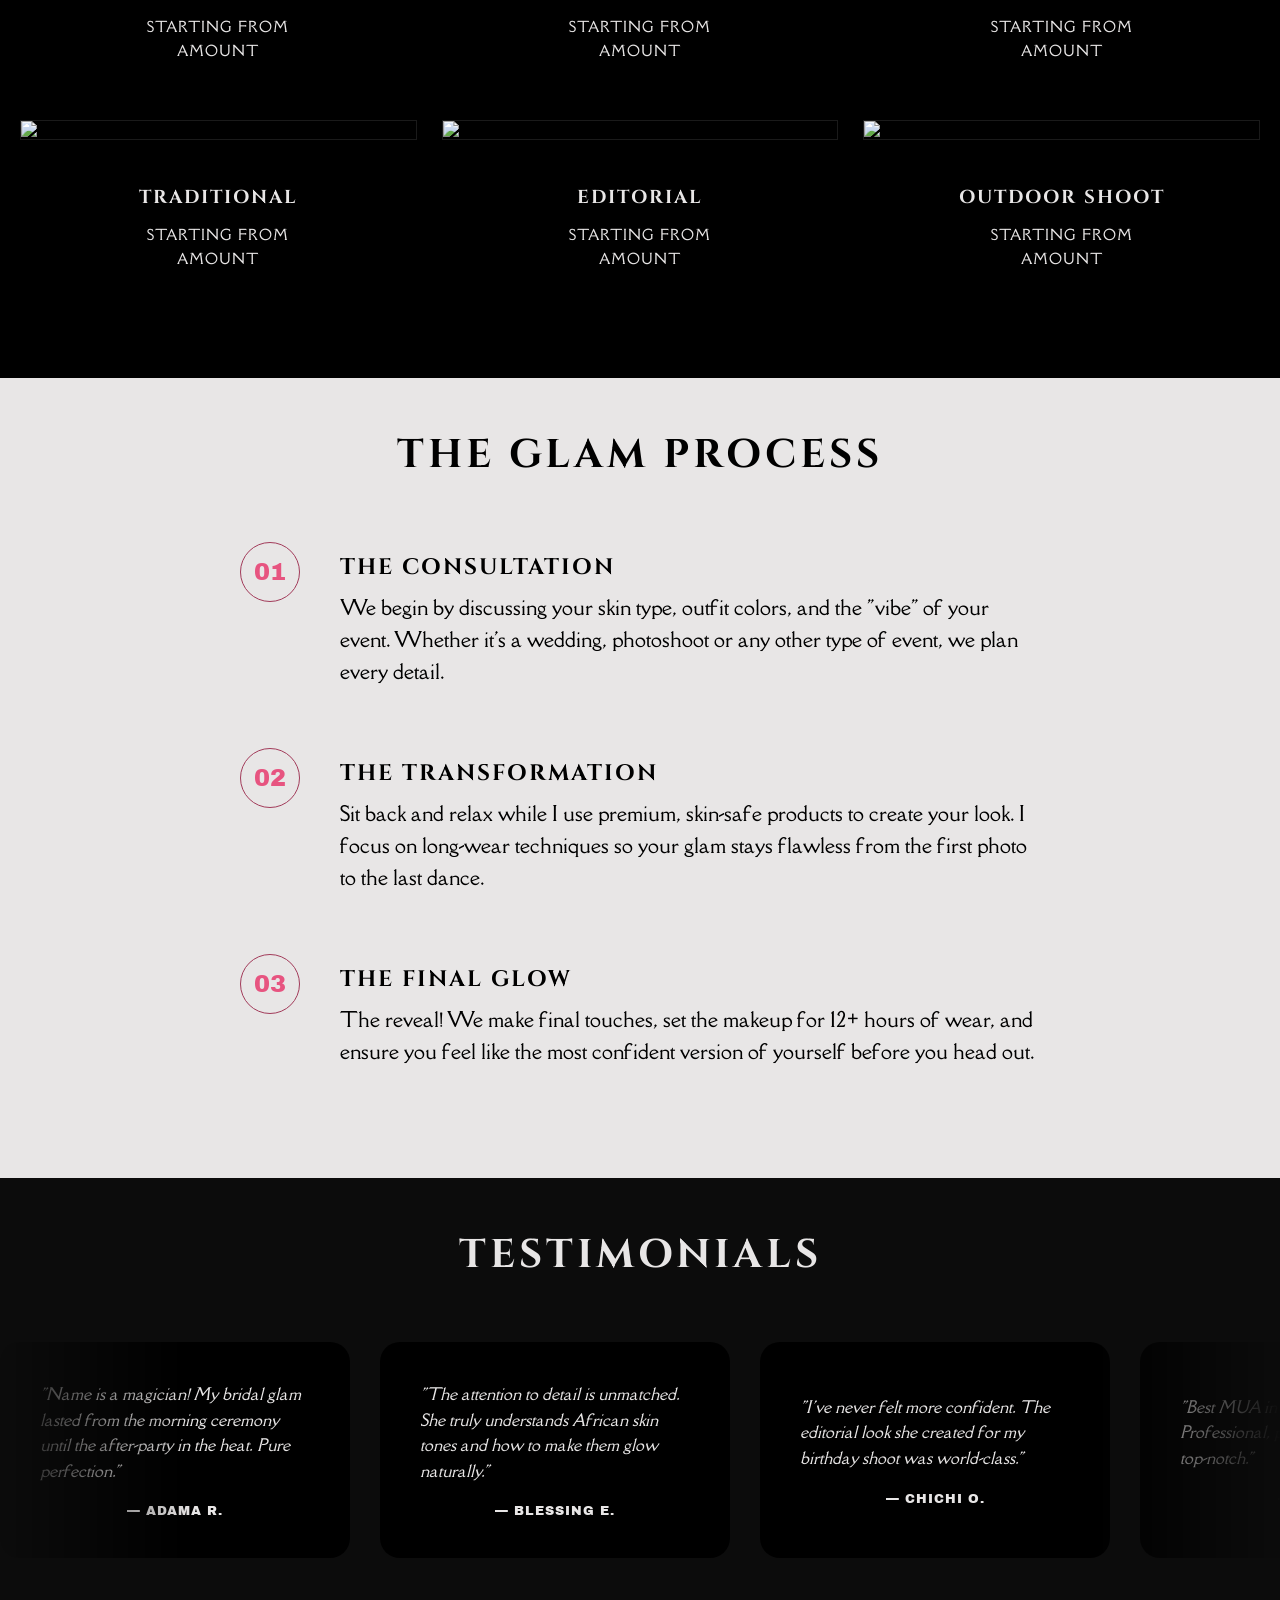
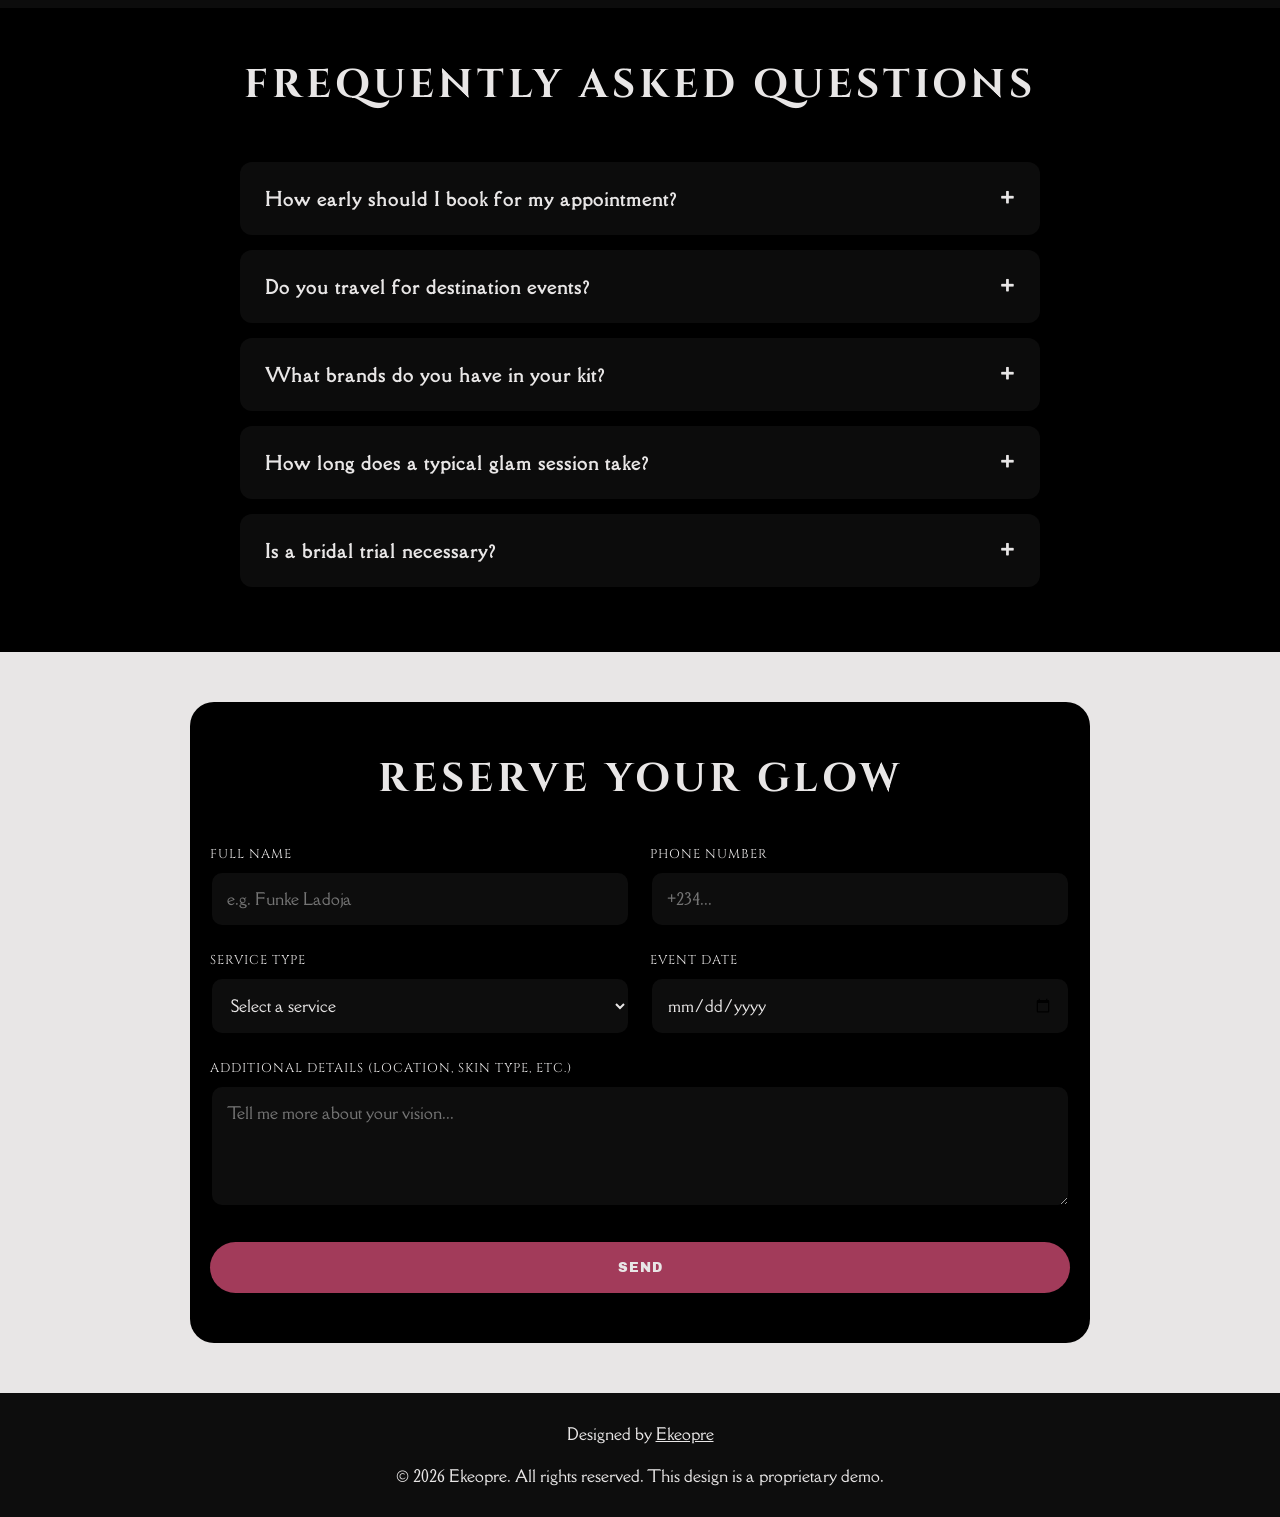
==== commit cd864f0e: "changed footer link color" ====
--- a/pages/index2.html
+++ b/pages/index2.html
@@ -234,10 +234,9 @@
               <picture class="about-arch">
 
                 <img class="about-img"
-                  width=250px;
-                  height=350px;
-                  src="./assets/img/tee-portrait.avif"
-                  loading="lazy"
+                  width=250px
+                  height=350px
+                  src="../assets/img/tee-portrait.avif"
                   alt=" name, the lead makeup artist, applying finishing touches to a bridal look"
                 />
                 </picture>
--- a/css/styles2.css
+++ b/css/styles2.css
@@ -908,7 +908,8 @@
 }
 
 footer p a {
-  color: rgb(166, 22, 223);
+  color: var(--white);
+  text-decoration: underline;
 }
 
 /* ==========================================
@@ -923,6 +924,10 @@
     color: var(--pink);
   }
 
+  #nav-items li {
+    margin: 10px 15px;
+  }
+
   h1 {
     font-size: var(--extralarge-font-size);
   }
@@ -947,6 +952,7 @@
     font-size: var(--medium-font-size);
   }
 }
+
 @media screen and (max-width: 1000px) {
   #mobile-nav {
     overflow-y: hidden;
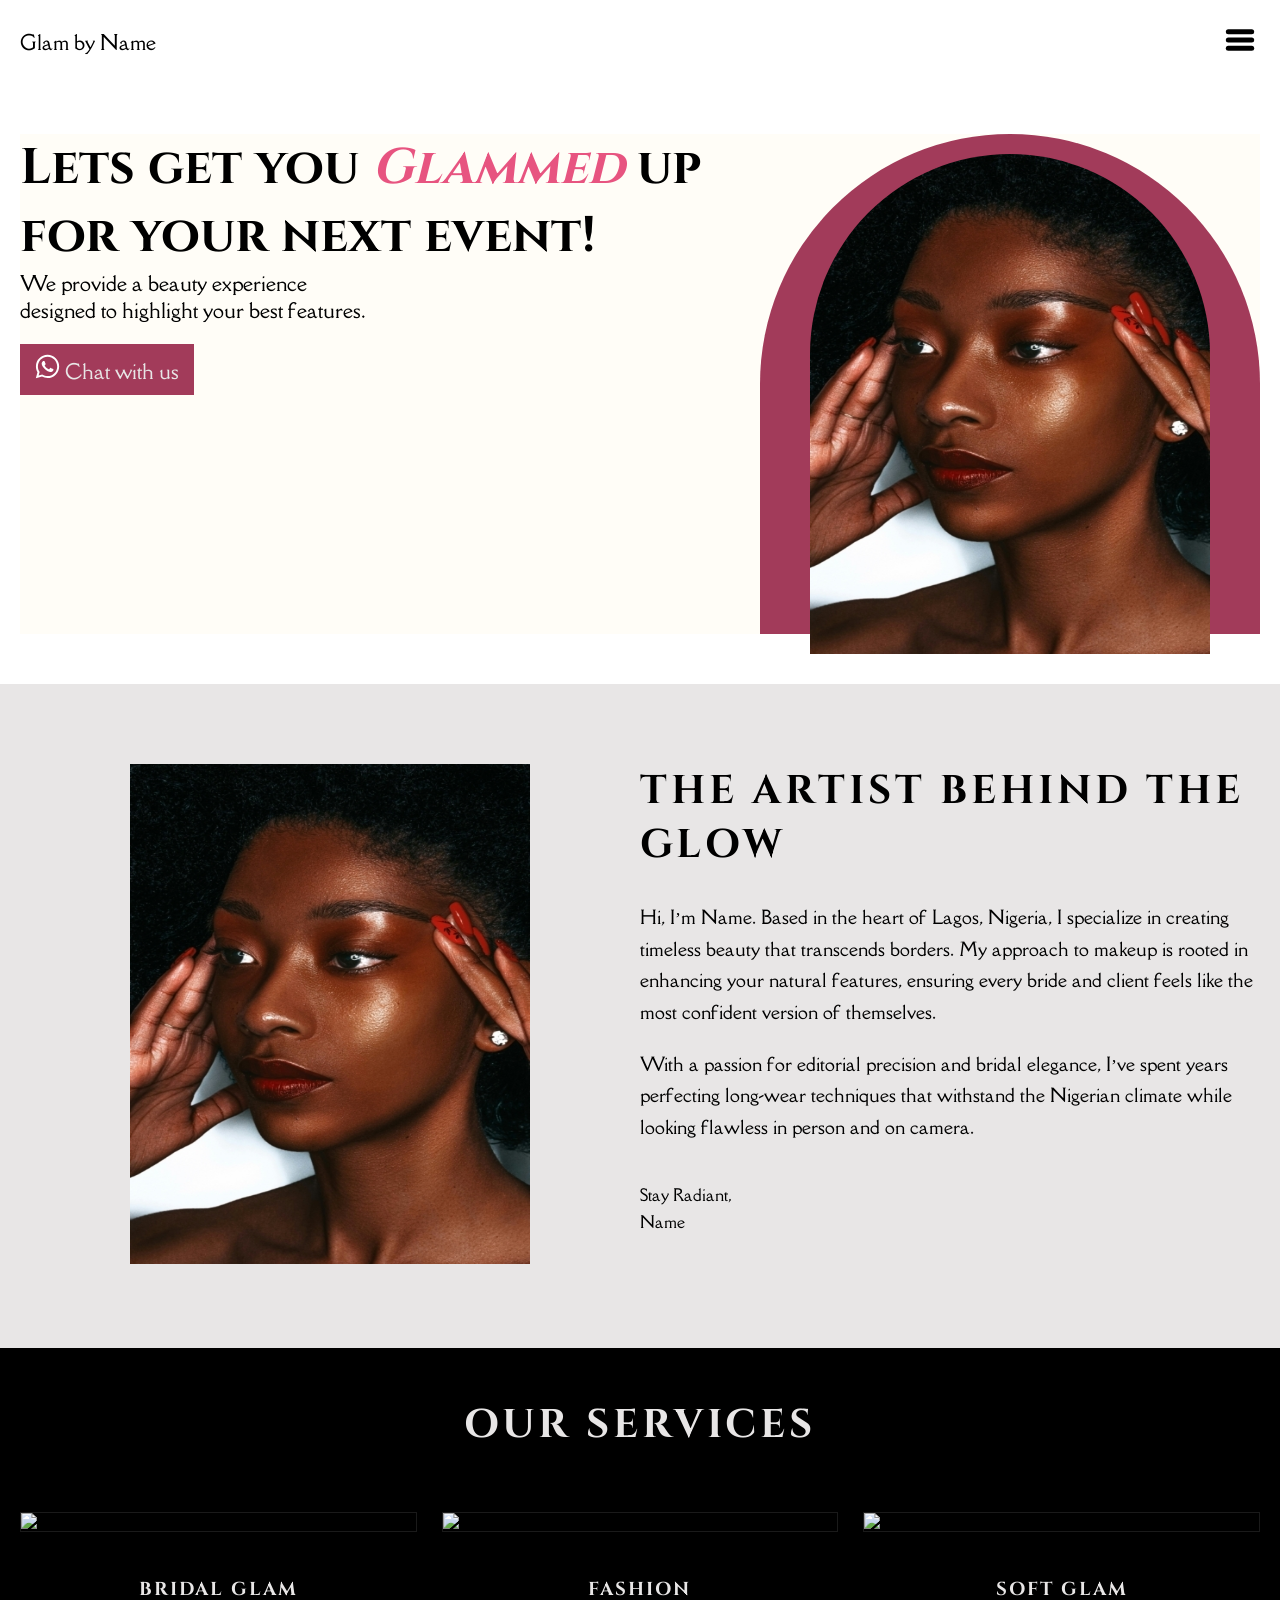
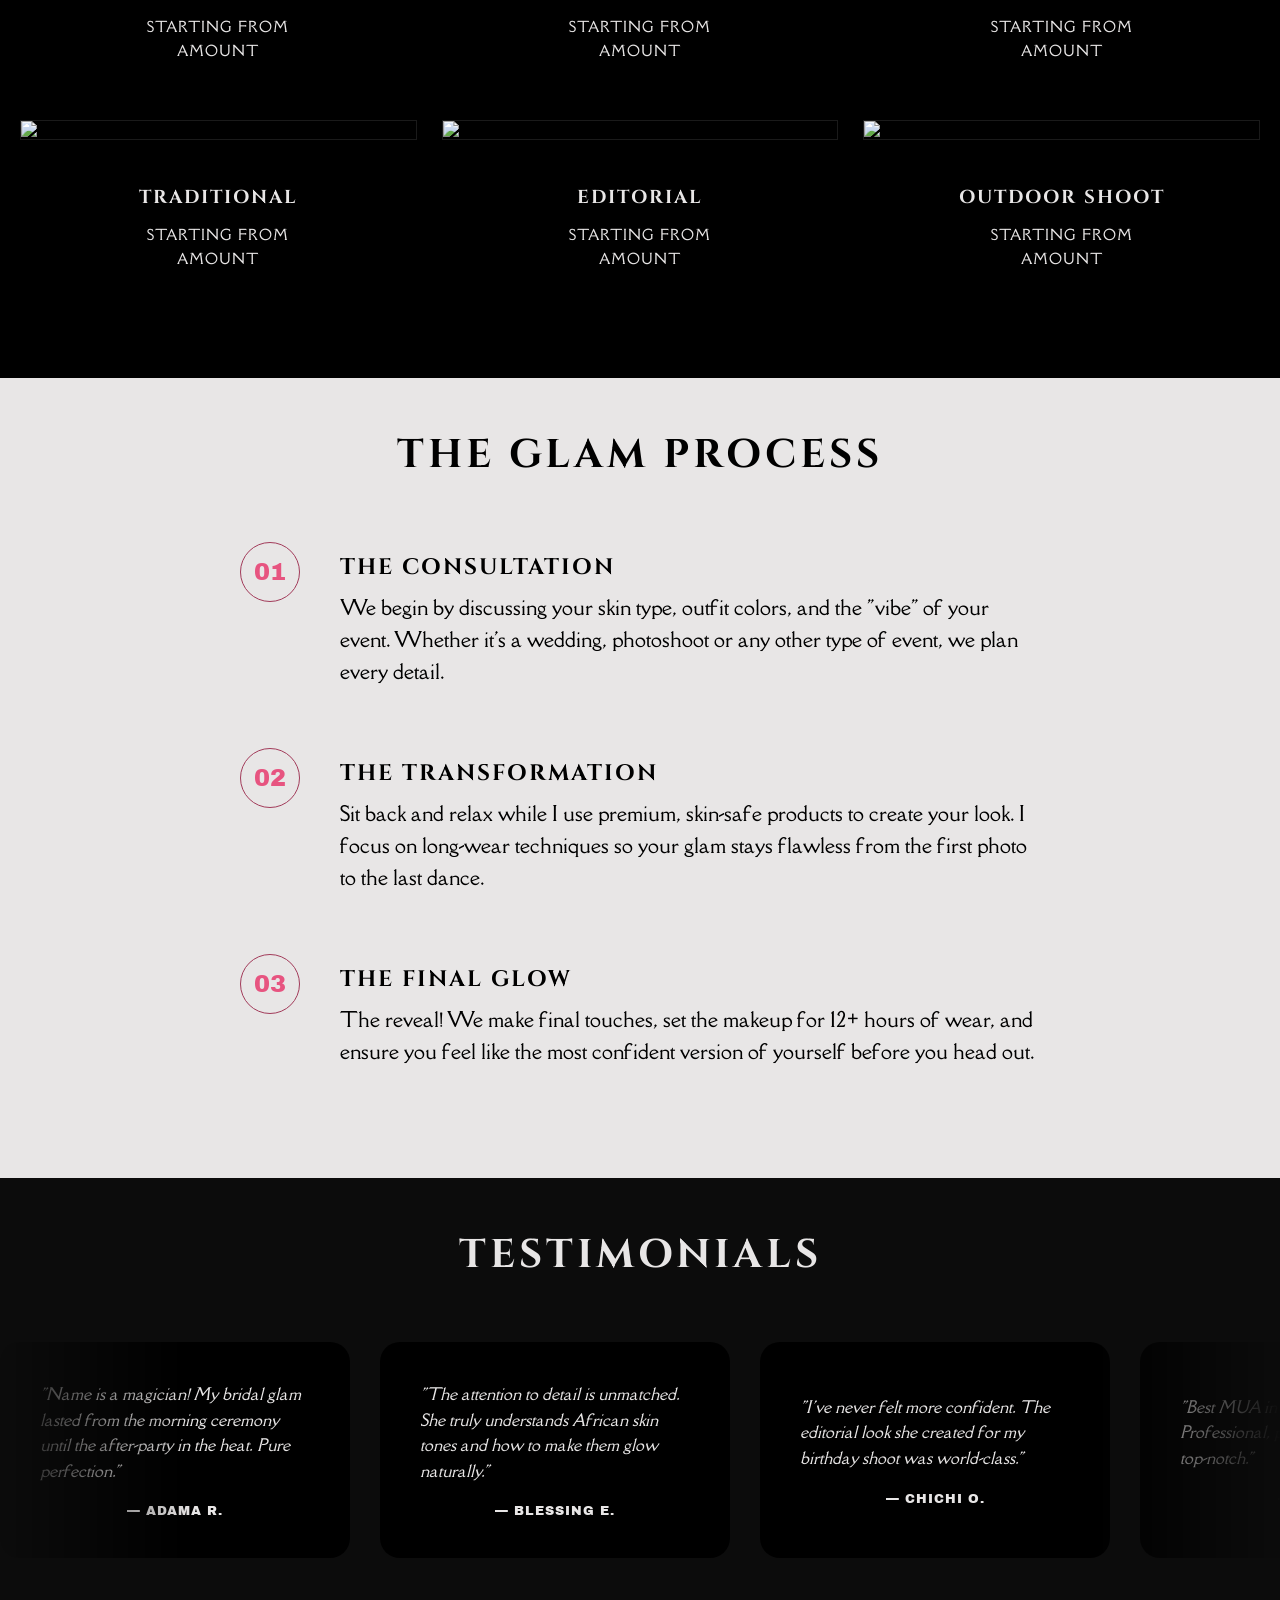
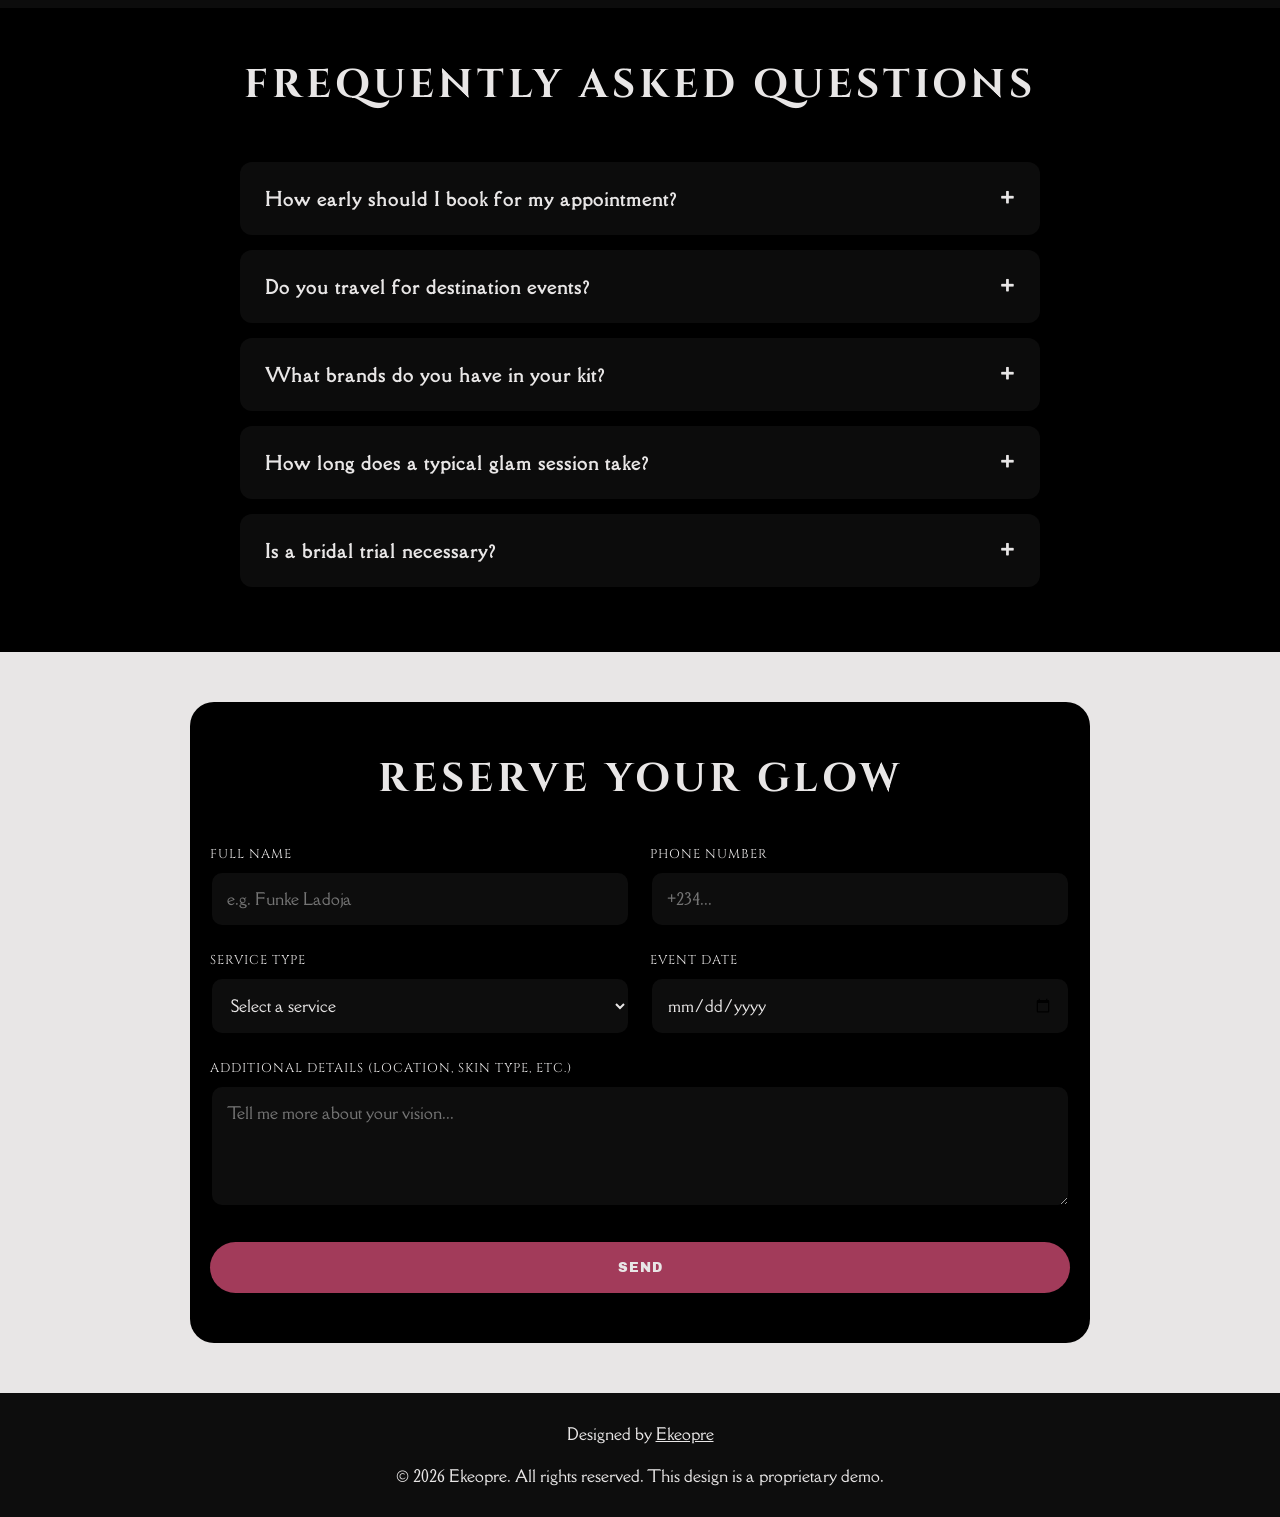
==== commit ab1b289c: "added srcset for image selection" ====
--- a/pages/index2.html
+++ b/pages/index2.html
@@ -33,7 +33,7 @@
       content="https://glambylola/assets/img/tee-portrait.avif"
     />
 
-    <link rel="stylesheet" href="css/fonts.css" />
+    <link rel="stylesheet" href="./../css/fonts.css" />
     <link rel="stylesheet" href="./../css/styles2.css" />
     <link
       rel="stylesheet"
@@ -208,7 +208,13 @@
 
           <div class="profile-frame downward-d">
             <img
-              src="./../assets/img/tee-portrait.avif"
+                src="../assets/img/tee-portrait-mobile.jpg"
+                  srcset="../assets/img/tee-portrait-mobile.jpg 300w,
+                            ../assets/img/tee-portrait-medium.jpg 600w,
+                            ../assets/img/tee-portrait-desktop.jpg 1200w"
+                    sizes="(max-width: 600px) 250px, 300px"
+                    width="250"
+                    height="376"
               alt="Glams by Name professional portrait"
             />
             <span class="sr-only"
@@ -234,9 +240,14 @@
               <picture class="about-arch">
 
                 <img class="about-img"
-                  width=250px
-                  height=350px
-                  src="../assets/img/tee-portrait.avif"
+             src="../assets/img/tee-portrait-mobile.jpg"
+                  srcset="../assets/img/tee-portrait-mobile.jpg 300w,
+                            ../assets/img/tee-portrait-medium.jpg 600w,
+                            ../assets/img/tee-portrait-desktop.jpg 1200w"
+                    sizes="(max-width: 600px) 250px, 300px"
+                    width="250"
+                    height="376"
+
                   alt=" name, the lead makeup artist, applying finishing touches to a bridal look"
                 />
                 </picture>
--- a/css/fonts.css
+++ b/css/fonts.css
@@ -0,0 +1,100 @@
+/* Generated by Font Squirrel (http://www.fontsquirrel.com) */
+
+/*
+ * Libre Baskerville
+================================================================================ */
+@font-face {
+  font-family: "librebaskerville-bold";
+  src: url("fonts/librebaskerville/librebaskerville-bold-webfont.eot");
+  src:
+    url("fonts/librebaskerville/librebaskerville-bold-webfont.eot?#iefix")
+      format("embedded-opentype"),
+    url("fonts/librebaskerville/librebaskerville-bold-webfont.woff")
+      format("woff"),
+    url("fonts/librebaskerville/librebaskerville-bold-webfont.ttf")
+      format("truetype"),
+    url("fonts/librebaskerville/librebaskerville-bold-webfont.svg#libre_baskervillebold")
+      format("svg");
+  font-weight: normal;
+  font-style: normal;
+}
+@font-face {
+  font-family: "librebaskerville-italic";
+  src: url("fonts/librebaskerville/librebaskerville-italic-webfont.eot");
+  src:
+    url("fonts/librebaskerville/librebaskerville-italic-webfont.eot?#iefix")
+      format("embedded-opentype"),
+    url("fonts/librebaskerville/librebaskerville-italic-webfont.woff")
+      format("woff"),
+    url("fonts/librebaskerville/librebaskerville-italic-webfont.ttf")
+      format("truetype"),
+    url("fonts/librebaskerville/librebaskerville-italic-webfont.svg#libre_baskervilleitalic")
+      format("svg");
+  font-weight: normal;
+  font-style: normal;
+  font-display: swap;
+}
+@font-face {
+  font-family: "librebaskerville-regular";
+  src: url("fonts/librebaskerville/librebaskerville-regular-webfont.eot");
+  src:
+    url("fonts/librebaskerville/librebaskerville-regular-webfont.eot?#iefix")
+      format("embedded-opentype"),
+    url("fonts/librebaskerville/librebaskerville-regular-webfont.woff")
+      format("woff"),
+    url("fonts/librebaskerville/librebaskerville-regular-webfont.ttf")
+      format("truetype"),
+    url("fonts/librebaskerville/librebaskerville-regular-webfont.svg#libre_baskervilleregular")
+      format("svg");
+  font-weight: normal;
+  font-style: normal;
+
+  font-display: swap;
+}
+
+/*
+ * FIXED for Font-Face Chrome Rendering
+================================================================================ */
+@media screen and (-webkit-min-device-pixel-ratio: 0) {
+  @font-face {
+    font-family: "opensans-semibold";
+    src: url("fonts/opensans/OpenSans-Semibold-webfont.svg#open_sanssemibold")
+      format("svg");
+  }
+
+  @font-face {
+    font-family: "opensans-bold";
+    src: url("fonts/opensans/OpenSans-Bold-webfont.svg#open_sansbold")
+      format("svg");
+  }
+}
+
+
+
+/* della-respira-regular - latin */
+@font-face {
+  font-display: swap; /* Check https://developer.mozilla.org/en-US/docs/Web/CSS/@font-face/font-display for other options. */
+  font-family: 'Della Respira';
+  font-style: normal;
+  font-weight: 400;
+  src: url('../assets/fonts/della-respira-v24-latin-regular.woff2') format('woff2'); /* Chrome 36+, Opera 23+, Firefox 39+, Safari 12+, iOS 10+ */
+
+  font-display: swap;
+}
+
+
+/* archivo-black-regular - latin */
+@font-face {
+  font-display: swap; /* Check https://developer.mozilla.org/en-US/docs/Web/CSS/@font-face/font-display for other options. */
+  font-family: 'Archivo Black';
+  font-style: normal;
+  font-weight: 400;
+  src: url('../assets/fonts/archivo-black-v23-latin-regular.woff2') format('woff2'); /* Chrome 36+, Opera 23+, Firefox 39+, Safari 12+, iOS 10+ */
+
+  font-display: swap;
+}
+
+
+
+
+
